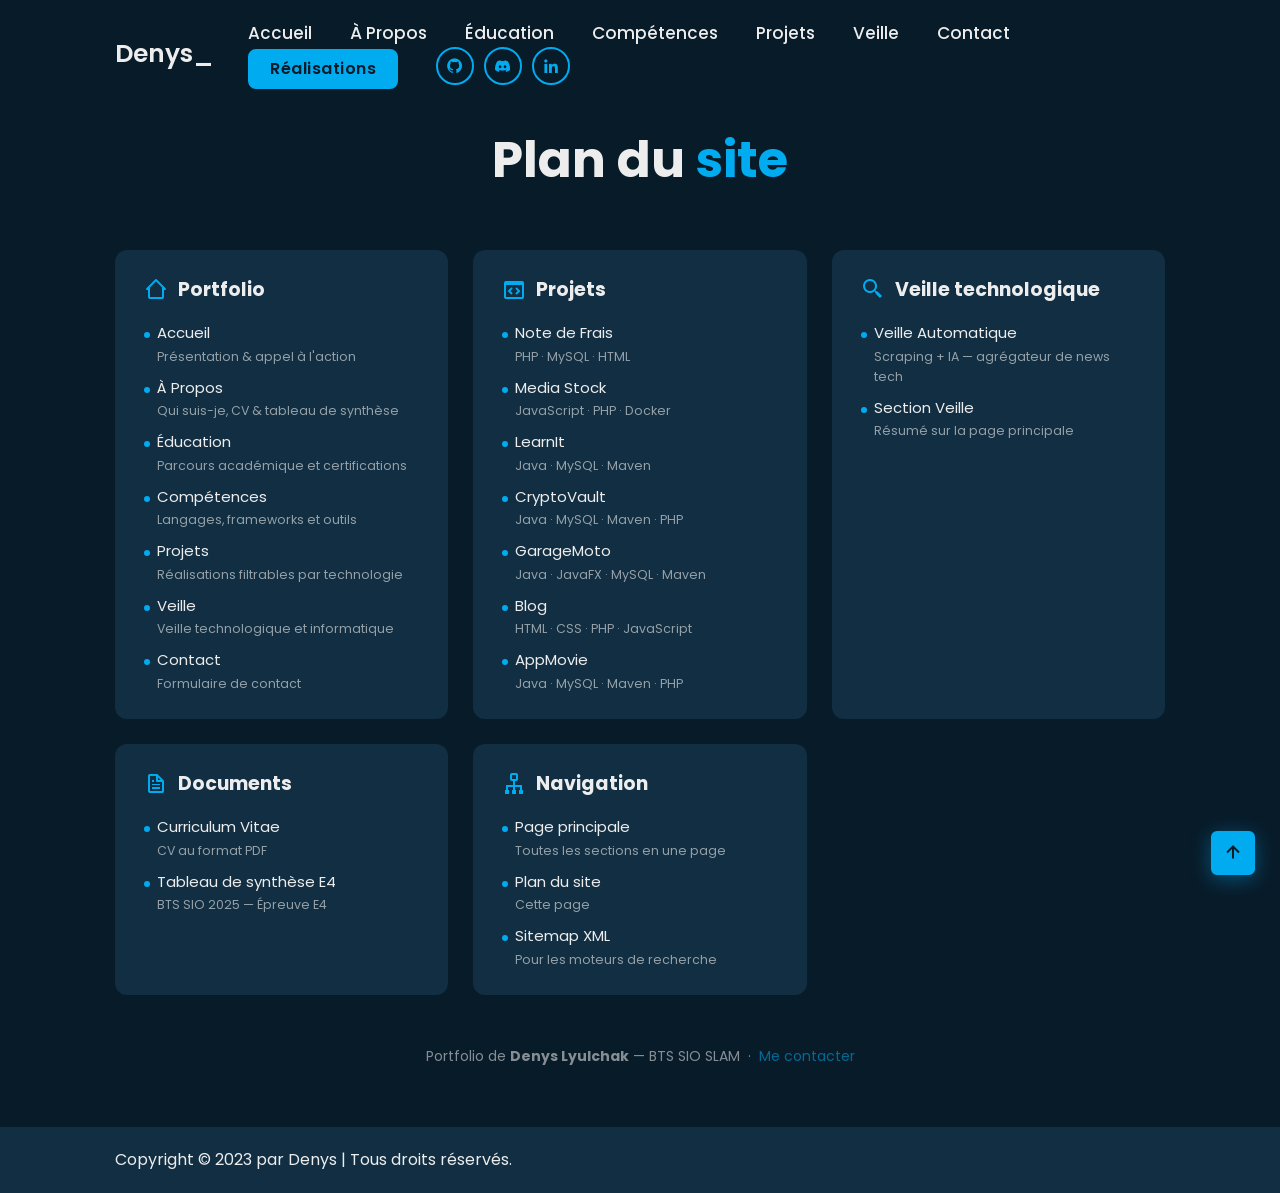
==== sitemap.html @ 115c8a8a "Add files via upload" ====
<!DOCTYPE html>
<html lang="fr">

<head>
    <meta charset="UTF-8">
    <meta name="viewport" content="width=device-width, initial-scale=1.0">
    <meta name="description" content="Plan du site — Portfolio de Denys Lyulchak, étudiant BTS SIO SLAM. Retrouvez toutes les pages et sections du portfolio.">
    <title>Plan du site — Denys Portfolio</title>

    <link rel="stylesheet" href="css/style.css">
    <link href='https://unpkg.com/boxicons@2.1.4/css/boxicons.min.css' rel='stylesheet'>

    <style>
        /* ── Layout ── */
        .sitemap-page {
            min-height: 100vh;
            padding: 12rem 9% 6rem;
        }

        .sitemap-page .heading {
            margin-bottom: 5rem;
        }

        /* ── Grid ── */
        .sitemap-grid {
            display: grid;
            grid-template-columns: repeat(auto-fill, minmax(28rem, 1fr));
            gap: 2.5rem;
        }

        /* ── Card ── */
        .sitemap-card {
            background: var(--second-bg-color);
            border-radius: 1.2rem;
            padding: 2.4rem 2.8rem;
            border: 1px solid transparent;
            transition: border-color .25s, transform .25s;
        }

        .sitemap-card:hover {
            border-color: var(--main-color);
            transform: translateY(-4px);
        }

        .sitemap-card-header {
            display: flex;
            align-items: center;
            gap: 1rem;
            margin-bottom: 1.6rem;
        }

        .sitemap-card-header i {
            font-size: 2.4rem;
            color: var(--main-color);
        }

        .sitemap-card-header h2 {
            font-size: 1.9rem;
            color: var(--text-color);
            margin: 0;
        }

        /* ── Links ── */
        .sitemap-links {
            list-style: none;
            padding: 0;
            margin: 0;
            display: flex;
            flex-direction: column;
            gap: .9rem;
        }

        .sitemap-links li {
            display: flex;
            align-items: baseline;
            gap: .7rem;
        }

        .sitemap-links li::before {
            content: '';
            display: inline-block;
            width: .6rem;
            height: .6rem;
            border-radius: 50%;
            background: var(--main-color);
            flex-shrink: 0;
            margin-top: .3rem;
        }

        .sitemap-links a {
            font-size: 1.5rem;
            color: var(--text-color);
            text-decoration: none;
            transition: color .2s;
        }

        .sitemap-links a:hover {
            color: var(--main-color);
        }

        .sitemap-links .link-desc {
            font-size: 1.25rem;
            color: var(--text-color);
            opacity: .6;
            display: block;
            margin-top: .15rem;
        }

        /* ── Divider ── */
        .sitemap-note {
            margin-top: 5rem;
            text-align: center;
            font-size: 1.4rem;
            color: var(--text-color);
            opacity: .55;
        }

        .sitemap-note a {
            color: var(--main-color);
            text-decoration: none;
        }

        .sitemap-note a:hover {
            text-decoration: underline;
        }

        /* ── Responsive ── */
        @media (max-width: 600px) {
            .sitemap-page {
                padding: 9rem 5% 4rem;
            }

            .sitemap-grid {
                grid-template-columns: 1fr;
            }
        }
    </style>
</head>

<body>

    <!-- ── Header ── -->
    <header class="header">
        <a href="index.html" class="logo">Denys_</a>

        <button class="bx bx-menu" id="menu-icon" aria-label="Ouvrir le menu" aria-expanded="false"></button>

        <nav class="navbar">
            <a href="index.html#home">Accueil</a>
            <a href="index.html#about">À Propos</a>
            <a href="index.html#education">Éducation</a>
            <a href="index.html#skills">Compétences</a>
            <a href="index.html#projects">Projets</a>
            <a href="index.html#veille">Veille</a>
            <a href="index.html#contact">Contact</a>
            <a href="src/BTS SIO - Tableau de synthèse - Epreuve E4 - BTS SIO 2025.pdf" download class="nav-btn">Réalisations</a>

            <div class="nav-sci">
                <a href="https://github.com/PlumCreativ" aria-label="GitHub"><i class='bx bxl-github'></i></a>
                <a href="https://discord.com/channels/@me/714957540256907364" aria-label="Discord"><i class='bx bxl-discord-alt'></i></a>
                <a href="https://www.linkedin.com/in/denys-lyulchak-5b04b3250/" aria-label="LinkedIn"><i class='bx bxl-linkedin'></i></a>
            </div>

            <span class="active-nav"></span>
        </nav>
    </header>

    <main class="sitemap-page">

        <h1 class="heading">Plan du <span>site</span></h1>

        <div class="sitemap-grid">

            <!-- ── Portfolio principal ── -->
            <div class="sitemap-card">
                <div class="sitemap-card-header">
                    <i class='bx bx-home-alt-2' aria-hidden="true"></i>
                    <h2>Portfolio</h2>
                </div>
                <ul class="sitemap-links">
                    <li>
                        <div>
                            <a href="index.html#home">Accueil</a>
                            <span class="link-desc">Présentation &amp; appel à l'action</span>
                        </div>
                    </li>
                    <li>
                        <div>
                            <a href="index.html#about">À Propos</a>
                            <span class="link-desc">Qui suis-je, CV &amp; tableau de synthèse</span>
                        </div>
                    </li>
                    <li>
                        <div>
                            <a href="index.html#education">Éducation</a>
                            <span class="link-desc">Parcours académique et certifications</span>
                        </div>
                    </li>
                    <li>
                        <div>
                            <a href="index.html#skills">Compétences</a>
                            <span class="link-desc">Langages, frameworks et outils</span>
                        </div>
                    </li>
                    <li>
                        <div>
                            <a href="index.html#projects">Projets</a>
                            <span class="link-desc">Réalisations filtrables par technologie</span>
                        </div>
                    </li>
                    <li>
                        <div>
                            <a href="index.html#veille">Veille</a>
                            <span class="link-desc">Veille technologique et informatique</span>
                        </div>
                    </li>
                    <li>
                        <div>
                            <a href="index.html#contact">Contact</a>
                            <span class="link-desc">Formulaire de contact</span>
                        </div>
                    </li>
                </ul>
            </div>

            <!-- ── Projets ── -->
            <div class="sitemap-card">
                <div class="sitemap-card-header">
                    <i class='bx bx-code-block' aria-hidden="true"></i>
                    <h2>Projets</h2>
                </div>
                <ul class="sitemap-links">
                    <li>
                        <div>
                            <a href="projects/note-de-frais.html">Note de Frais</a>
                            <span class="link-desc">PHP · MySQL · HTML</span>
                        </div>
                    </li>
                    <li>
                        <div>
                            <a href="projects/media-stock.html">Media Stock</a>
                            <span class="link-desc">JavaScript · PHP · Docker</span>
                        </div>
                    </li>
                    <li>
                        <div>
                            <a href="projects/learnit.html">LearnIt</a>
                            <span class="link-desc">Java · MySQL · Maven</span>
                        </div>
                    </li>
                    <li>
                        <div>
                            <a href="projects/coffrefort.html">CryptoVault</a>
                            <span class="link-desc">Java · MySQL · Maven · PHP</span>
                        </div>
                    </li>
                    <li>
                        <div>
                            <a href="projects/garagemoto.html">GarageMoto</a>
                            <span class="link-desc">Java · JavaFX · MySQL · Maven</span>
                        </div>
                    </li>
                    <li>
                        <div>
                            <a href="projects/blog.html">Blog</a>
                            <span class="link-desc">HTML · CSS · PHP · JavaScript</span>
                        </div>
                    </li>
                    <li>
                        <div>
                            <a href="projects/appmovie.html">AppMovie</a>
                            <span class="link-desc">Java · MySQL · Maven · PHP</span>
                        </div>
                    </li>
                </ul>
            </div>

            <!-- ── Veille ── -->
            <div class="sitemap-card">
                <div class="sitemap-card-header">
                    <i class='bx bx-search-alt-2' aria-hidden="true"></i>
                    <h2>Veille technologique</h2>
                </div>
                <ul class="sitemap-links">
                    <li>
                        <div>
                            <a href="veille/veille.html">Veille Automatique</a>
                            <span class="link-desc">Scraping + IA — agrégateur de news tech</span>
                        </div>
                    </li>
                    <li>
                        <div>
                            <a href="index.html#veille">Section Veille</a>
                            <span class="link-desc">Résumé sur la page principale</span>
                        </div>
                    </li>
                </ul>
            </div>

            <!-- ── Documents ── -->
            <div class="sitemap-card">
                <div class="sitemap-card-header">
                    <i class='bx bx-file' aria-hidden="true"></i>
                    <h2>Documents</h2>
                </div>
                <ul class="sitemap-links">
                    <li>
                        <div>
                            <a href="src/CV.pdf" target="_blank" rel="noopener">Curriculum Vitae</a>
                            <span class="link-desc">CV au format PDF</span>
                        </div>
                    </li>
                    <li>
                        <div>
                            <a href="src/BTS SIO - Tableau de synthèse - Epreuve E4 - BTS SIO 2025.pdf"
                               download target="_blank" rel="noopener">Tableau de synthèse E4</a>
                            <span class="link-desc">BTS SIO 2025 — Épreuve E4</span>
                        </div>
                    </li>
                </ul>
            </div>

            <!-- ── Navigation ── -->
            <div class="sitemap-card">
                <div class="sitemap-card-header">
                    <i class='bx bx-sitemap' aria-hidden="true"></i>
                    <h2>Navigation</h2>
                </div>
                <ul class="sitemap-links">
                    <li>
                        <div>
                            <a href="index.html">Page principale</a>
                            <span class="link-desc">Toutes les sections en une page</span>
                        </div>
                    </li>
                    <li>
                        <div>
                            <a href="sitemap.html">Plan du site</a>
                            <span class="link-desc">Cette page</span>
                        </div>
                    </li>
                    <li>
                        <div>
                            <a href="sitemap.xml" target="_blank" rel="noopener">Sitemap XML</a>
                            <span class="link-desc">Pour les moteurs de recherche</span>
                        </div>
                    </li>
                </ul>
            </div>

        </div>

        <p class="sitemap-note">
            Portfolio de <strong>Denys Lyulchak</strong> — BTS SIO SLAM &nbsp;·&nbsp;
            <a href="index.html#contact">Me contacter</a>
        </p>

    </main>

    <!-- ── Footer ── -->
    <footer class="footer">
        <div class="footer-text">
            <p>Copyright &copy; 2023 par Denys | Tous droits réservés.</p>
        </div>
        <div class="footer-iconTop">
            <a href="#" aria-label="Retour en haut"><i class='bx bx-up-arrow-alt'></i></a>
        </div>
    </footer>

    <script src="js/script.js"></script>
</body>
</html>
---- css/style.css ----
@import url('https://fonts.googleapis.com/css2?family=Poppins:wght@300;400;500;600;700;800;900&display=swap');

* {
    margin: 0;
    padding: 0;
    box-sizing: border-box;
    text-decoration: none;
    border: none;
    font-family: 'Poppins', sans-serif;
}

:root {
    --bg-color: #081b29;
    --second-bg-color: #112e42;
    --text-color: #ededed;
    --main-color: #00abf0;
    --surface-color: rgba(255, 255, 255, 0.03);
    --surface-border: rgba(255, 255, 255, 0.08);
    --surface-muted: #9eaab0;
    --surface-soft: #c8d6dd;
    --surface-shadow: 0 20px 60px rgba(0, 0, 0, 0.22);
    --surface-hover-shadow: 0 20px 60px rgba(0, 171, 240, 0.18);
}

html {
    font-size: 62.5%;
    overflow-x: hidden;
    scroll-behavior: smooth;
}

body {
    background: var(--bg-color, #081b29);
    color: var(--text-color, #ededed);
    line-height: 1.6;
}

.header {
    position: fixed;
    top: 0;
    left: 0;
    width: 100%;
    padding: 2rem 9%;
    background: transparent;
    display: flex;
    justify-content: space-between;
    align-items: center;
    z-index: 100;
    transition: .3s;
}

.header.sticky {
    background: var(--bg-color, #081b29);
}

.logo {
    position: relative;
    font-size: 2.5rem;
    color: var(--text-color);
    font-weight: 600;
}

.navbar {
    position: relative;
}

.navbar a {
    font-size: 1.7rem;
    color: var(--text-color);
    font-weight: 500;
    margin-left: 3.5rem;
    transition: .3s;
}

.navbar a:hover,
.navbar a.active {
    color: var(--main-color);
}

.nav-sci {
    display: inline-flex;
    align-items: center;
    gap: 1rem;
    margin-left: 3.5rem;
}

.nav-sci a {
    position: relative;
    display: inline-flex;
    justify-content: center;
    align-items: center;
    width: 3.8rem;
    height: 3.8rem;
    background: transparent;
    border: .2rem solid var(--main-color);
    border-radius: 50%;
    font-size: 1.8rem;
    color: var(--main-color);
    margin-left: 0;
    z-index: 1;
    overflow: hidden;
    transition: color .5s;
}

.nav-sci a::before {
    content: '';
    position: absolute;
    top: 0;
    left: 0;
    width: 0;
    height: 100%;
    background: var(--main-color);
    z-index: -1;
    transition: width .5s;
}

.nav-sci a:hover {
    color: var(--bg-color);
}

.nav-sci a:hover::before {
    width: 100%;
}

.navbar .nav-btn {
    position: relative;
    display: inline-flex;
    justify-content: center;
    align-items: center;
    padding: 0 2rem;
    height: 4rem;
    background: var(--main-color);
    border: .2rem solid var(--main-color);
    border-radius: .8rem;
    font-size: 1.6rem;
    font-weight: 600;
    letter-spacing: .05rem;
    color: var(--bg-color);
    margin-left: 3.5rem;
    z-index: 1;
    overflow: hidden;
    transition: color .5s;
}

.navbar .nav-btn::before {
    content: '';
    position: absolute;
    top: 0;
    left: 0;
    width: 0;
    height: 100%;
    background: var(--bg-color);
    z-index: -1;
    transition: width .5s;
}

.navbar .nav-btn:hover {
    color: var(--main-color);
}

.navbar .nav-btn:hover::before {
    width: 100%;
}

#menu-icon {
    position: relative;
    font-size: 3.6rem;
    color: var(--text-color);
    cursor: pointer;
    display: none;
    background: transparent;
    padding: 0;
}

#menu-icon:hover {
    color: var(--main-color);
}

section {
    min-height: 100vh;
    padding: 10rem 9% 2rem;
}

/* ============================================================
   ALTERNATING SECTION BACKGROUNDS
   Ordre dans le DOM (enfants de body) :
     1 header   (fixe, non compté visuellement)
     2 .home      → sombre  (#081b29)
     3 .about     → clair   (#112e42)
     4 .education → sombre  (#081b29)
     5 .skills    → clair   (#112e42)
     6 .projects  → sombre  (#081b29)
     7 .veille    → clair   (#112e42)
     8 .contact   → sombre  (#081b29)
     9 footer     → clair   (#112e42)
   ============================================================ */
.home      { background: #081b29; background: var(--bg-color,      #081b29); }
.about     { background: #112e42; background: var(--second-bg-color, #112e42); }
.education { background: #081b29; background: var(--bg-color,      #081b29); }
.skills    { background: #112e42; background: var(--second-bg-color, #112e42); }
.projects  { background: #081b29; background: var(--bg-color,      #081b29); }
.veille    { background: #112e42; background: var(--second-bg-color, #112e42); }
.contact   { background: #081b29; background: var(--bg-color,      #081b29); }
.footer    { background: #112e42; background: var(--second-bg-color, #112e42); }

.home {
    position: relative;
    display: flex;
    align-items: center;
    padding: 0 9%;
    overflow: hidden;
}

.home-content {
    max-width: 60rem;
    z-index: 99;
    position: relative;
}

.home-img {
    position: absolute;
    right: 0;
    bottom: 0;
    width: 50%;
    max-width: 72rem;
    height: 100%;
    display: flex;
    align-items: flex-end;
    justify-content: flex-end;
    pointer-events: none;
    z-index: 0;
}

.home-img img {
    width: 100%;
    height: 100%;
    object-fit: cover;
    object-position: top center;
    mask-image: linear-gradient(
        to left,
        rgba(0,0,0,1) 30%,
        rgba(0,0,0,0) 100%
    );
    -webkit-mask-image: linear-gradient(
        to left,
        rgba(0,0,0,1) 30%,
        rgba(0,0,0,0) 100%
    );
}

@keyframes homeImgFloat {
    0%, 100% { transform: translateY(0); }
    50%       { transform: translateY(-1.5rem); }
}

.home-content h1 {
    position: relative;
    display: inline-block;
    font-size: 5.6rem;
    font-weight: 700;
    line-height: 1.3;
}

.home-content h1 span {
    color: var(--text-color);
}

.home-content .text-animate {
    position: relative;
    width: 100%;
    max-width: 32.8rem;
}

.home-content .text-animate h3 {
    font-size: 3.2rem;
    font-weight: 700;
    color: transparent;
    -webkit-text-stroke: .7px var(--main-color);
    background-image: linear-gradient(var(--main-color), var(--main-color));
    background-repeat: no-repeat;
    -webkit-background-clip: text;
    background-position: -33rem 0;
}

.home.show-animate .home-content .text-animate h3 {
    animation: homeBgText 6s linear infinite;
    animation-delay: 2s;
}

.home-content .text-animate h3::before {
    content: '';
    position: absolute;
    top: 0;
    left: 0;
    width: 0;
    height: 100%;
    border-right: 2px solid var(--main-color);
    z-index: -1;
}

.home.show-animate .home-content .text-animate h3::before {
    animation: homeCursorText 6s linear infinite;
    animation-delay: 2s;
}

.home-content p {
    position: relative;
    font-size: 1.6rem;
    margin: 2rem 0 4rem;
}

.btn-box {
    position: relative;
    display: flex;
    justify-content: space-between;
    width: 100%;
    max-width: 47.5rem;
    height: 5rem;
}

.btn-box .btn {
    position: relative;
    display: inline-flex;
    justify-content: center;
    align-items: center;
    width: 21rem;
    height: 100%;
    background: var(--main-color);
    border: .2rem solid var(--main-color);
    border-radius: .8rem;
    font-size: 1.8rem;
    font-weight: 600;
    letter-spacing: .1rem;
    color: var(--bg-color);
    z-index: 1;
    overflow: hidden;
    transition: .5s;
}

.btn-box .btn:hover {
    color: var(--main-color);
}

.btn-box .btn:nth-child(2) {
    background: transparent;
    color: var(--main-color);
}

.btn-box .btn:nth-child(2):hover {
    color: var(--bg-color);
}

.btn-box .btn:nth-child(2)::before {
    background: var(--main-color);
}

.btn-box .btn::before {
    content: '';
    position: absolute;
    top: 0;
    left: 0;
    width: 0;
    height: 100%;
    background: var(--bg-color, #081b29);
    z-index: -1;
    transition: .5s;
}

.btn-box .btn:hover::before {
    width: 100%;
}

.home-sci {
    position: absolute;
    bottom: 4rem;
    left: 9%;
    width: 170px;
    display: flex;
    justify-content: space-between;
    overflow: hidden;
}

.home-sci .animate {
    z-index: 100;
}

.home-sci a {
    position: relative;
    display: inline-flex;
    justify-content: center;
    align-items: center;
    width: 40px;
    height: 40px;
    background: transparent;
    border: .2rem solid var(--main-color);
    border-radius: 50%;
    font-size: 20px;
    color: var(--main-color);
    z-index: 99;
    overflow: hidden;
    transition: .5s;
}

.home-sci a:hover {
    color: var(--bg-color);
}

.home-sci a::before {
    content: '';
    position: absolute;
    top: 0;
    left: 0;
    width: 0;
    height: 100%;
    background: var(--main-color);
    z-index: -1;
    transition: .5s;
}

.home-sci a:hover::before {
    width: 100%;
}

.home-imgHover {
    position: absolute;
    top: 0;
    right: 0;
    width: 45%;
    height: 100%;
    background: transparent;
    transition: 3s;
}

.home-imgHover:hover {
    background: var(--bg-color, #081b29);
    opacity: .8;
}

.about {
    display: grid;
    grid-template-columns: minmax(24rem, 30rem) minmax(32rem, 72rem);
    grid-template-areas:
        "heading heading"
        "image content";
    justify-content: center;
    align-items: center;
    gap: 3.2rem 4rem;
    padding-bottom: 6rem;
}

.about .heading {
    grid-area: heading;
}

.heading {
    position: relative;
    font-size: 5rem;
    margin-bottom: 3rem;
    text-align: center;
}

span {
    color: var(--main-color);
}


.project-card {
    position: relative;
    background: var(--surface-color);
    border: .1rem solid var(--surface-border);
    border-radius: 1.2rem;
    overflow: hidden;
    text-decoration: none;
    color: var(--text-color);
    display: flex;
    flex-direction: column;
    transition: transform .3s ease, border-color .3s ease, box-shadow .3s ease;
    cursor: pointer;
}

.project-card:hover {
    transform: translateY(-6px);
    border-color: var(--main-color);
    box-shadow: 0 12px 40px rgba(0,171,240,0.15);
}

.projects-grid {
    display: grid;
    grid-template-columns: repeat(auto-fit, minmax(28rem, 1fr));
    gap: 2.4rem;
    width: 100%;
    max-width: 120rem;
}

.project-card-img {
    position: relative;
    width: 100%;
    aspect-ratio: 16/9;
    overflow: hidden;
    background: var(--bg-color, #081b29);
}

.project-card-img img {
    width: 100%;
    height: 100%;
    object-fit: cover;
    transition: transform .5s ease;
    display: block;
}

.project-card:hover .project-card-img img {
    transform: scale(1.06);
}

.project-card-overlay {
    position: absolute;
    inset: 0;
    background: rgba(0,171,240,0.85);
    display: flex;
    align-items: center;
    justify-content: center;
    opacity: 0;
    transition: opacity .3s ease;
}

.project-card-overlay span {
    color: var(--bg-color);
    font-size: 1.6rem;
    font-weight: 600;
    letter-spacing: .1rem;
}

.project-card:hover .project-card-overlay {
    opacity: 1;
}

.project-card-body {
    padding: 2rem;
    display: flex;
    flex-direction: column;
    gap: .8rem;
    flex: 1;
}

.project-card-body h3 {
    font-size: 2rem;
    font-weight: 700;
    color: var(--text-color);
}

.project-card-body p {
    font-size: 1.4rem;
    color: var(--surface-muted);
    line-height: 1.7;
    flex: 1;
}

.project-cta {
    display: inline-flex;
    align-items: center;
    gap: .4rem;
    color: var(--main-color);
    font-size: 1.4rem;
    font-weight: 600;
    margin-top: .4rem;
    transition: gap .3s ease;
}

.project-card:hover .project-cta {
    gap: .8rem;
}



.tech-tags {
    list-style: none;
    display: flex;
    gap: .6rem;
    flex-wrap: wrap;
    margin: 0 0 .6rem 0;
    padding: 0;
}

.tech-tags li {
    background: rgba(0,171,240,0.12);
    color: var(--main-color);
    padding: .3rem .6rem;
    border-radius: 999px;
    font-size: 1.2rem;
}



@media (max-width: 768px) {

    .heading {
        font-size: 4rem;
    }

    .home-content h1 {
        font-size: 4.8rem;
    }

    .education .education-row,
    .skills .skills-row {
        gap: 2rem;
    }
}


.about-img {
    grid-area: image;
    position: relative;
    width: 25rem;
    height: 25rem;
    padding: 2.2rem;
    border-radius: 1.6rem;
    display: flex;
    justify-content: center;
    align-items: center;
    background: linear-gradient(135deg, rgba(0, 171, 240, 0.1) 0%, rgba(0, 171, 240, 0.02) 100%);
    border: .1rem solid rgba(0, 171, 240, 0.12);
    box-shadow: var(--surface-shadow);
}

.about-img img {
    width: 100%;
    height: 100%;
    border-radius: 50%;
    border: .2rem solid var(--main-color);
    object-fit: cover;
}

.about-img .circle-spin {
    position: absolute;
    top: 50%;
    left: 50%;
    transform: translate(-50%, -50%) rotate(0);
    width: 98%;
    height: 98%;
    border-radius: 50%;
    border-top: .2rem solid var(--second-bg-color);
    border-bottom: .2rem solid var(--second-bg-color);
    border-left: .2rem solid var(--main-color);
    border-right: .2rem solid var(--main-color);
    animation: aboutSpinner 8s linear infinite;
}

.about-content {
    grid-area: content;
    width: 100%;
    padding: 3.2rem;
    border-radius: 1.4rem;
    border: .1rem solid var(--surface-border);
    background: var(--surface-color);
    box-shadow: var(--surface-shadow);
    text-align: left;
    transition: transform .35s ease, border-color .35s ease, box-shadow .35s ease;
}

.about-content:hover {
    transform: translateY(-5px);
    border-color: var(--main-color);
    box-shadow: var(--surface-hover-shadow);
}

.about-content h3 {
    position: relative;
    display: inline-flex;
    align-items: center;
    gap: .8rem;
    font-size: 2.6rem;
    margin-bottom: 1.6rem;
}

.about-content p {
    position: relative;
    font-size: 1.6rem;
    line-height: 1.75;
    color: var(--surface-muted);
    margin: 0 0 3rem;
}

.btn-box.btns {
    display: inline-flex;
    width: auto;
}

.btn-box.btns a::before {
    background: var(--bg-color, #081b29);
}

.education {
    display: flex;
    justify-content: center;
    align-items: center;
    flex-direction: column;
    min-height: auto;
    padding-bottom: 5rem;
}

.education .education-row {
    display: flex;
    flex-wrap: wrap;
    gap: 3rem;
    width: 100%;
    max-width: 110rem;
}

.education-row .education-column {
    flex: 1 1 40rem;
}

.education-column .title {
    position: relative;
    display: inline-flex;
    align-items: center;
    font-size: 1.4rem;
    font-weight: 600;
    letter-spacing: .05rem;
    color: var(--main-color);
    margin: 0 0 2rem;
    padding: .8rem 1.4rem;
    border-radius: 999px;
    background: rgba(0, 171, 240, 0.12);
    border: .1rem solid rgba(0, 171, 240, 0.2);
}

.education-column .education-box {
    position: relative;
    display: grid;
    gap: 2rem;
    border-left: none;
}

.education-box .education-content {
    position: relative;
    padding-left: 0;
}

.education-box .education-content::before {
    display: none;
}

.education-content .content {
    position: relative;
    padding: 2.4rem;
    background: var(--surface-color);
    border: .1rem solid var(--surface-border);
    border-radius: 1.4rem;
    margin-bottom: 0;
    box-shadow: var(--surface-shadow);
    overflow: hidden;
    transition: transform .35s ease, border-color .35s ease, box-shadow .35s ease;
}

.education-content .content::before {
    display: none;
}

.education-content .content:hover {
    transform: translateY(-5px);
    border-color: var(--main-color);
    box-shadow: var(--surface-hover-shadow);
}

.education-content .content .year {
    font-size: 1.5rem;
    color: var(--main-color);
    padding-bottom: .5rem;
}

.education-content .content .year i {
    padding-right: .5rem;
}

.education-content .content h3 {
    font-size: 2rem;
    line-height: 1.4;
}

.education-content .content p {
    font-size: 1.6rem;
    padding-top: .5rem;
    color: var(--surface-muted);
    line-height: 1.7;
}

.skills {
    min-height: auto;
    padding-bottom: 7rem;
}

.skills h2 {
    display: block;
    text-align: center;
}

.skills .skills-row {
    display: flex;
    flex-wrap: wrap;
    gap: 3rem;
    width: 100%;
}

.skills-row .skills-column {
    flex: 1 1 40rem;
}

.skills-column .title {
    position: relative;
    display: inline-flex;
    align-items: center;
    font-size: 1.4rem;
    font-weight: 600;
    letter-spacing: .05rem;
    color: var(--main-color);
    margin: 0 0 2rem;
    padding: .8rem 1.4rem;
    border-radius: 999px;
    background: rgba(0, 171, 240, 0.12);
    border: .1rem solid rgba(0, 171, 240, 0.2);
}

.skills-column .skills-box {
    position: relative;
}

.skills-box .skills-content {
    position: relative;
    background: var(--surface-color);
    border: .1rem solid var(--surface-border);
    border-radius: 1.4rem;
    padding: 2.4rem;
    z-index: 1;
    overflow: hidden;
    box-shadow: var(--surface-shadow);
    transition: transform .35s ease, border-color .35s ease, box-shadow .35s ease;
}

.skills-box .skills-content::before {
    display: none;
}

.skills-box .skills-content:hover {
    transform: translateY(-5px);
    border-color: var(--main-color);
    box-shadow: var(--surface-hover-shadow);
}

.skills-content .progress {
    padding: 1rem 0;
}

.skills-content .progress h3 {
    font-size: 1.7rem;
    display: flex;
    justify-content: space-between;
    gap: 1.2rem;
}

/* Compétences de codage — icônes langages */
.progress--code .progress-header {
    display: flex;
    align-items: center;
    gap: 1.2rem;
    margin-bottom: .4rem;
}

.progress--code .progress-header h3 {
    margin: 0;
    flex: 1;
}

.skill-lang-icon {
    flex-shrink: 0;
    width: 3.6rem;
    height: 3.6rem;
    background: rgba(0, 171, 240, 0.08);
    border: .1rem solid rgba(0, 171, 240, 0.2);
    border-radius: .8rem;
    display: flex;
    align-items: center;
    justify-content: center;
    padding: .5rem;
    transition: background .3s ease, border-color .3s ease, transform .3s ease;
}

.skill-lang-icon img {
    width: 100%;
    height: 100%;
    object-fit: contain;
}

.progress--code:hover .skill-lang-icon {
    background: rgba(0, 171, 240, 0.18);
    border-color: var(--main-color);
    transform: scale(1.1) rotate(-4deg);
}

.skills-content .progress h3 span {
    color: var(--surface-muted);
}

.skills-content .progress .bar {
    height: 1.4rem;
    border-radius: 999px;
    border: .1rem solid rgba(0, 171, 240, 0.15);
    background: rgba(0, 171, 240, 0.06);
    padding: .2rem;
    margin: 1rem 0;
}

.skills-content .progress .bar span {
    display: block;
    height: 100%;
    border-radius: 999px;
    background: var(--main-color);
}

.skills-column:nth-child(1) .skills-content .progress:nth-child(1) .bar span {
    width: 90%;
}

.skills-column:nth-child(1) .skills-content .progress:nth-child(2) .bar span {
    width: 70%;
}

.skills-column:nth-child(1) .skills-content .progress:nth-child(3) .bar span {
    width: 40%;
}

.skills-column:nth-child(1) .skills-content .progress:nth-child(4) .bar span {
    width: 70%;
}

.skills-column:nth-child(2) .skills-content .progress:nth-child(1) .bar span {
    width: 30%;
}

.skills-column:nth-child(2) .skills-content .progress:nth-child(2) .bar span {
    width: 60%;
}

.skills-column:nth-child(2) .skills-content .progress:nth-child(3) .bar span {
    width: 50%;
}

.skills-column:nth-child(2) .skills-content .progress:nth-child(4) .bar span {
    width: 80%;
}

.contact {
    min-height: auto;
    padding-bottom: 7rem;
}

.contact h2 {
    display: block;
    text-align: center;
    margin: 0 0 2rem;
    transform: none;
}

.contact form {
    max-width: 70rem;
    margin: 0 auto;
    text-align: center;
    padding: 3.2rem;
    border-radius: 1.4rem;
    border: .1rem solid var(--surface-border);
    background: var(--surface-color);
    box-shadow: var(--surface-shadow);
}

.contact form .input-box {
    position: relative;
    display: flex;
    justify-content: space-between;
    flex-wrap: wrap;
    gap: 1.6rem;
}

.input-box{
    margin: 1.6rem 0 2.7rem;
}

.contact form .input-box .input-field {
    position: relative;
    width: calc(50% - .8rem);
    margin: 0;
}

.contact form .input-box .input-field input,
.contact form .textarea-field textarea {
    width: 100%;
    height: 100%;
    padding: 1.7rem 1.8rem 3.2rem;
    font-size: 1.6rem;
    color: var(--text-color);
    background: rgba(255, 255, 255, 0.02);
    border-radius: 1rem;
    border: .1rem solid var(--surface-border);
    transition: border-color .3s ease, box-shadow .3s ease, background .3s ease;
}

.contact form .input-box .input-field input::placeholder,
.contact form .textarea-field textarea::placeholder {
    color: var(--surface-muted);
}

.contact form .focus {
    position: absolute;
    top: 0;
    left: 0;
    width: 0;
    height: 100%;
    background: rgba(0, 171, 240, 0.06);
    border-radius: 1rem;
    z-index: -1;
    transition: .5s;
}

.contact form .input-box .input-field input:focus~.focus,
.contact form .input-box .input-field input:valid~.focus,
.contact form .textarea-field textarea:focus~.focus,
.contact form .textarea-field textarea:valid~.focus {
    width: 100%;
}

.contact form .textarea-field {
    position: relative;
    margin: 1.6rem 0 2.7rem;
    display: flex;
}

.contact form .textarea-field textarea {
    resize: none;
}

.contact form .btn-box.btns .btn {
    cursor: pointer;
    min-width: 18rem;
}

.contact form .input-box .input-field input:focus,
.contact form .textarea-field textarea:focus {
    border-color: var(--main-color);
    box-shadow: 0 0 0 4px rgba(0, 171, 240, 0.08);
}

.footer {
    display: flex;
    justify-content: space-between;
    align-items: center;
    flex-wrap: wrap;
    gap: 1.6rem;
    padding: 2rem 9%;
}

.footer-navbar {
    display: flex;
    flex-wrap: wrap;
    justify-content: center;
    gap: .4rem 1rem;
    position: relative;
}

.footer-navbar a {
    font-size: 1.5rem;
    color: var(--text-color);
    font-weight: 500;
    text-decoration: none;
    padding: .4rem .8rem;
    border-radius: .6rem;
    transition: color .3s, background .3s;
}

.footer-navbar a:hover {
    color: var(--main-color);
    background: rgba(0, 171, 240, 0.08);
}

.footer-text,
.footer-iconTop {
    position: relative;
}

.footer-text p {
    font-size: 1.6rem;
}

.footer-sitemap-link {
    display: inline-block;
    margin-top: .6rem;
    font-size: 1.3rem;
    color: var(--text-color);
    opacity: .6;
    text-decoration: none;
    transition: color .2s, opacity .2s;
}

.footer-sitemap-link:hover {
    color: var(--main-color);
    opacity: 1;
}

.footer-iconTop {
    position: fixed !important;
    bottom: 2.5rem;
    right: 2.5rem;
    z-index: 999;
    opacity: 1 !important;
    transform: none !important;
}

.footer-iconTop a {
    position: relative;
    display: inline-flex;
    justify-content: center;
    align-items: center;
    padding: .8rem;
    background: var(--main-color);
    border: .2rem solid var(--main-color);
    border-radius: .6rem;
    z-index: 1;
    overflow: hidden;
    box-shadow: 0 4px 20px rgba(0, 171, 240, 0.4);
}

.footer-iconTop a::before {
    content: '';
    position: absolute;
    top: 0;
    left: 0;
    width: 0;
    height: 100%;
    background: var(--second-bg-color, #112e42);
    z-index: -1;
    transition: .5s;
}

.footer-iconTop a:hover::before {
    width: 100%;
}

.footer-iconTop a i {
    font-size: 2.4rem;
    color: var(--bg-color);
    transition: .5s;
}

.footer-iconTop a:hover i {
    color: var(--main-color);
}

/* Screen-reader only utility */
.sr-only {
    position: absolute;
    width: 1px;
    height: 1px;
    padding: 0;
    margin: -1px;
    overflow: hidden;
    clip: rect(0, 0, 0, 0);
    white-space: nowrap;
    border: 0;
}

/* Focus states for keyboard navigation */
.navbar a:focus,
.home-sci a:focus,
.footer-iconTop a:focus,
.project-link:focus {
    outline: 2px solid var(--main-color);
    outline-offset: 3px;
    border-radius: .3rem;
}

.btn-box .btn:focus {
    outline: 2px solid var(--main-color);
    outline-offset: 3px;
}

/* ANIMATION RELOAD AND SCROLL */

/* ── Overlay : header + home uniquement (animation showRight) ── */
.animate {
    position: absolute;
    top: 0;
    right: 0;
    width: 100%;
    height: 100%;
    background: var(--bg-color, #081b29);
    z-index: 98;
}

.animate.home-img {
    width: 50%;
}

.logo .animate,
.navbar .animate,
#menu-icon .animate,
.home.show-animate .animate {
    animation: showRight 1s ease forwards;
    animation-delay: calc(.3s * var(--i));
}

/* ── Scroll : les overlays sont invisibles (display:none) ── */
.animate.scroll {
    display: none;
}

/* ═══════════════════════════════════════════════════════════
   SYSTÈME D'ANIMATION AU SCROLL — opacity + transform
   Les éléments partent de invisible+décalé → arrivent visibles
   ═══════════════════════════════════════════════════════════ */

/* --- Éléments à animer (état initial : caché) --- */
.about .heading,
.about .about-img,
.about .about-content,
.education .heading,
.education .education-column,
.skills .heading,
.skills .skills-column,
.projects .heading,
.projects .project-card,
.veille .heading,
.veille .veille-card,
.veille .veille-cta-btn,
.veille .veille-topics,
.contact .heading,
.contact form,
.footer .footer-text,
.footer .footer-navbar {
    opacity: 0;
    transform: translateY(2.4rem);
    transition:
        opacity .6s ease,
        transform .6s ease;
}

/* Délais en cascade via --i (défini inline dans le HTML) */
.about .heading          { transition-delay: calc(.12s * 1); }
.about .about-img        { transition-delay: calc(.12s * 2); }
.about .about-content    { transition-delay: calc(.12s * 3); }

.education .heading      { transition-delay: calc(.12s * 1); }
.education .education-column:nth-child(1) { transition-delay: calc(.12s * 2); }
.education .education-column:nth-child(2) { transition-delay: calc(.12s * 3); }

.skills .heading         { transition-delay: calc(.12s * 1); }
.skills .skills-column:nth-child(1) { transition-delay: calc(.12s * 2); }
.skills .skills-column:nth-child(2) { transition-delay: calc(.12s * 3); }

.projects .heading       { transition-delay: calc(.12s * 1); }
.projects .project-card  { transition-delay: calc(.12s * var(--i, 2)); }

.veille .heading         { transition-delay: calc(.12s * 1); }
.veille .veille-card     { transition-delay: calc(.12s * 2); }
.veille .veille-cta-btn  { transition-delay: calc(.12s * 2); }
.veille .veille-topics   { transition-delay: calc(.12s * 3); }

.contact .heading        { transition-delay: calc(.12s * 1); }
.contact form            { transition-delay: calc(.12s * 2); }

.footer .footer-text     { transition-delay: calc(.12s * 1); }
.footer .footer-navbar   { transition-delay: calc(.12s * 2); }

/* --- État final : visible (déclenché par show-animate) --- */
.about.show-animate     .heading,
.about.show-animate     .about-img,
.about.show-animate     .about-content,
.education.show-animate .heading,
.education.show-animate .education-column,
.skills.show-animate    .heading,
.skills.show-animate    .skills-column,
.projects.show-animate  .heading,
.projects.show-animate  .project-card,
.veille.show-animate    .heading,
.veille.show-animate    .veille-card,
.veille.show-animate    .veille-cta-btn,
.veille.show-animate    .veille-topics,
.contact.show-animate   .heading,
.contact.show-animate   form,
.footer.show-animate    .footer-text,
.footer.show-animate    .footer-navbar {
    opacity: 1;
    transform: translateY(0);
}


.projects {
    display: flex;
    justify-content: center;
    align-items: center;
    flex-direction: column;
    gap: 2rem;
    padding-bottom: 6rem;
}

/* ================================================================
   VEILLE INFORMATIQUE SECTION
   ================================================================ */
.veille {
    display: flex;
    flex-direction: column;
    align-items: center;
    gap: 3rem;
}

/* -- Wrapper carte + bouton CTA -- */
.veille-card-wrapper {
    display: flex;
    align-items: stretch;
    gap: 1.6rem;
    width: 100%;
    max-width: 110rem;
}

.veille-card-wrapper .veille-card {
    flex: 1;
    max-width: unset;
}

.veille-cta-btn {
    flex-shrink: 0;
    display: flex;
    flex-direction: column;
    align-items: center;
    justify-content: center;
    gap: 1.2rem;
    padding: 2.4rem 2rem;
    background: rgba(0, 171, 240, 0.06);
    border: .1rem solid rgba(0, 171, 240, 0.2);
    border-radius: 1.4rem;
    color: var(--main-color);
    text-decoration: none;
    font-size: 1.4rem;
    font-weight: 600;
    writing-mode: vertical-rl;
    text-orientation: mixed;
    letter-spacing: .08rem;
    transition: background .3s ease, border-color .3s ease, box-shadow .3s ease, transform .3s ease;
    white-space: nowrap;
}

.veille-cta-btn i {
    font-size: 2.2rem;
    writing-mode: horizontal-tb;
}

.veille-cta-btn span {
    writing-mode: vertical-rl;
    transform: rotate(180deg);
}

.veille-cta-btn:hover {
    background: rgba(0, 171, 240, 0.14);
    border-color: var(--main-color);
    box-shadow: 0 8px 30px rgba(0, 171, 240, 0.2);
    transform: translateX(4px);
}

@media (max-width: 768px) {
    .veille-card-wrapper {
        flex-direction: column;
    }

    .veille-cta-btn {
        flex-direction: row;
        writing-mode: horizontal-tb;
        padding: 1.6rem 2.4rem;
    }

    .veille-cta-btn span {
        writing-mode: horizontal-tb;
        transform: none;
    }
}

/* -- Featured card -- */
.veille-card {
    position: relative;
    display: flex;
    align-items: stretch;
    width: 100%;
    max-width: 110rem;
    min-height: 28rem;
    background: rgba(255, 255, 255, 0.02);
    border: .1rem solid rgba(255, 255, 255, 0.08);
    border-radius: 1.4rem;
    overflow: hidden;
    text-decoration: none;
    color: var(--text-color);
    transition: border-color .35s ease, box-shadow .35s ease, transform .35s ease;
}

.veille-card:hover {
    border-color: var(--main-color);
    box-shadow: 0 20px 60px rgba(0, 171, 240, 0.18);
    transform: translateY(-5px);
}

.veille-card-visual {
    flex: 0 0 30rem;
    position: relative;
    background: linear-gradient(135deg, rgba(0, 171, 240, 0.1) 0%, rgba(0, 171, 240, 0.02) 100%);
    border-right: .1rem solid rgba(0, 171, 240, 0.12);
    overflow: hidden;
}

.vcv-icon {
    position: absolute;
    display: flex;
    align-items: center;
    justify-content: center;
    border-radius: 50%;
    background: rgba(0, 171, 240, 0.08);
    border: .1rem solid rgba(0, 171, 240, 0.2);
    color: var(--main-color);
    animation: vcvFloat 4s ease-in-out infinite;
}

.vcv-1 { width: 8rem; height: 8rem; font-size: 3.6rem; top: 12%; left: 18%; animation-delay: 0s; }
.vcv-2 { width: 10rem; height: 10rem; font-size: 4.5rem; top: 32%; right: 8%; animation-delay: .7s; }
.vcv-3 { width: 7rem; height: 7rem; font-size: 3rem; bottom: 24%; left: 8%; animation-delay: 1.4s; }
.vcv-4 { width: 6rem; height: 6rem; font-size: 2.6rem; bottom: 12%; right: 22%; animation-delay: 2.1s; }

@keyframes vcvFloat {
    0%, 100% { transform: translateY(0) scale(1); }
    50% { transform: translateY(-10px) scale(1.04); }
}

.veille-card-body {
    flex: 1;
    padding: 3.2rem;
    display: flex;
    flex-direction: column;
    gap: 1.2rem;
    justify-content: center;
}

.veille-card-meta {
    display: flex;
    align-items: center;
    gap: 1.2rem;
}

.veille-badge {
    background: rgba(0, 171, 240, 0.12);
    color: var(--main-color);
    font-size: 1.2rem;
    font-weight: 600;
    padding: .4rem 1.2rem;
    border-radius: 999px;
    letter-spacing: .05rem;
}

.veille-year {
    font-size: 1.3rem;
    color: #9eaab0;
}

.veille-card-body h3 {
    font-size: 2.8rem;
    font-weight: 700;
    line-height: 1.2;
    color: var(--text-color);
}

.veille-card-body h3 span {
    color: var(--main-color);
}

.veille-card-body > p {
    font-size: 1.5rem;
    color: #9eaab0;
    line-height: 1.75;
    max-width: 60rem;
}

.veille-cta {
    display: inline-flex;
    align-items: center;
    gap: .5rem;
    color: var(--main-color);
    font-size: 1.5rem;
    font-weight: 600;
    margin-top: .4rem;
    transition: gap .3s ease;
}

.veille-card:hover .veille-cta {
    gap: 1rem;
}

/* -- Topic chips -- */
.veille-topics {
    display: flex;
    flex-wrap: wrap;
    gap: 1.2rem;
    justify-content: center;
    max-width: 110rem;
    width: 100%;
}

.topic-chip {
    display: flex;
    align-items: center;
    gap: .8rem;
    background: rgba(255, 255, 255, 0.03);
    border: .1rem solid rgba(255, 255, 255, 0.08);
    border-radius: 999px;
    padding: .9rem 2rem;
    font-size: 1.4rem;
    color: #c8d6dd;
    transition: border-color .3s ease, color .3s ease, background .3s ease;
}

.topic-chip i {
    font-size: 1.8rem;
    color: var(--main-color);
}

.topic-chip:hover {
    border-color: var(--main-color);
    color: var(--main-color);
    background: rgba(0, 171, 240, 0.06);
}

/* -- Responsive -- */
@media (max-width: 768px) {
    .veille-card {
        flex-direction: column;
    }

    .veille-card-visual {
        flex: 0 0 18rem;
        border-right: none;
        border-bottom: .1rem solid rgba(0, 171, 240, 0.12);
    }

    .veille-card-body {
        padding: 2.4rem;
    }

    .veille-card-body h3 {
        font-size: 2.2rem;
    }
}

@media (max-width: 520px) {
    .veille-card-body h3 {
        font-size: 2rem;
    }

    .vcv-icon {
        transform: scale(.75);
    }
}


/* BREAKPOINTS */
@media (max-width: 1200px) {
    html {
        font-size: 55%;
    }
}

@media (max-width: 991px) {
    .header {
        padding: 2rem 4%;
    }

    section {
        padding: 10rem 4% 2rem;
    }

    .home {
        padding: 0 4%;
    }

    .about {
        grid-template-columns: 1fr;
        grid-template-areas:
            "heading"
            "image"
            "content";
        gap: 2.8rem;
    }

    .about-img {
        margin: 0 auto;
    }

    .about-content {
        max-width: 72rem;
        margin: 0 auto;
    }

    .footer {
        padding: 2rem 4%;
    }
}

@media (max-width: 850px) {
    .animate.home-img {
        width: 55%;
    }
}

@media (max-width: 768px) {
    .home-img {
        display: none;
    }

    .header {
        background: var(--bg-color, #081b29);
    }

    #menu-icon {
        display: block;
    }

    .navbar {
        position: absolute;
        top: 100%;
        left: -100%;
        width: 100%;
        padding: 1rem 4%;
        background: var(--main-color);
        box-shadow: 0 .5rem 1rem rgba(0, 0, 0, .2);
        z-index: 1;
        transition: .25s ease;
        transition-delay: .25s;
    }

    .navbar.active {
        left: 0;
        transition-delay: 0s;
    }

    .about-content,
    .contact form {
        padding: 2.4rem;
    }

    .about-content {
        text-align: center;
    }

    .about-img {
        width: 22rem;
        height: 22rem;
        padding: 1.8rem;
    }

    .education-column .title,
    .skills-column .title {
        font-size: 1.3rem;
    }

    .contact form .input-box .input-field {
        width: 100%;
    }

    .navbar .active-nav {
        position: absolute;
        top: 0;
        left: -100%;
        width: 100%;
        height: 100%;
        background: var(--bg-color, #081b29);
        border-top: .1rem solid rgba(0, 0, 0, .2);
        z-index: -1;
        transition: .25s ease;
        transition-delay: 0s;
    }

    .navbar.active .active-nav {
        left: 0;
        transition-delay: .25s;
    }

    .navbar a {
        display: block;
        font-size: 2rem;
        margin: 3rem 0;
        transform: translateX(-20rem);
        transition: .25s ease;
        transition-delay: 0s;
    }

    .navbar.active a {
        transform: translateX(0);
        transition-delay: .25s;
    }

    .nav-sci {
        display: flex;
        justify-content: center;
        margin: 1rem 0 2rem;
        transform: translateX(-20rem);
        transition: .25s ease;
        transition-delay: 0s;
    }

    .navbar.active .nav-sci {
        transform: translateX(0);
        transition-delay: .25s;
    }

    .navbar .nav-btn {
        display: block;
        text-align: center;
        margin: 0 0 2rem;
        transform: translateX(-20rem);
        transition: .25s ease;
        transition-delay: 0s;
    }

    .navbar.active .nav-btn {
        transform: translateX(0);
        transition-delay: .25s;
    }

    .home-imgHover {
        pointer-events: none;
        background: var(--bg-color, #081b29);
        opacity: .6;
    }
}

@media (max-width: 520px) {
    html {
        font-size: 50%;
    }

    section {
        padding: 8rem 4% 2rem;
    }

    .home-content h1 {
        display: flex;
        flex-direction: column;
    }

    .home-sci {
        width: 160px;
    }

    .home-sci a {
        width: 38px;
        height: 38px;
    }

    .heading {
        font-size: 3.5rem;
    }
}

@media (max-width: 462px) {
    .home-content h1 {
        font-size: 5.2rem;
    }

    .heading {
        font-size: 3rem;
    }

    .education {
        padding: 10rem 4% 5rem 5%;
    }

    .contact form .input-box .input-field {
        width: 100%;
    }

    .footer {
        flex-direction: column-reverse;
    }

    .footer p {
        margin-top: 2rem;
        text-align: center;
    }
}

@media (max-width: 371px) {
    .home {
        justify-content: center;
    }

    .home-content {
        display: flex;
        align-items: center;
        flex-direction: column;
        text-align: center;
    }

    .home-content h1 {
        font-size: 5rem;
    }

    section {
        padding: 7rem 4% 2rem;
    }
}


/* KEYFRAMES ANIMATION */
@keyframes homeBgText {

    0%,
    10%,
    100% {
        background-position: -33rem 0;
    }

    65%,
    85% {
        background-position: 0 0;
    }
}

@keyframes homeCursorText {

    0%,
    10%,
    100% {
        width: 0;
    }

    65%,
    78%,
    85% {
        width: 100%;
        opacity: 1;
    }

    75%,
    81% {
        opacity: 0;
    }
}

@keyframes aboutSpinner {
    100% {
        transform: translate(-50%, -50%) rotate(360deg);
    }
}

@keyframes showRight {
    100% {
        width: 0;
    }
}

/* Accessibilité — respect des préférences système */
/* ═══════════════════════════════════════
   REACT ISLANDS — PROJECT FILTERS
═══════════════════════════════════════ */

.project-filters {
    display: flex;
    flex-wrap: wrap;
    justify-content: center;
    gap: .8rem;
    margin-bottom: 3rem;
}

.filter-btn {
    padding: .5rem 1.4rem;
    border-radius: 3rem;
    border: 2px solid var(--main-color);
    background: transparent;
    color: var(--text-color);
    font-size: 1.4rem;
    cursor: pointer;
    transition: background .25s, color .25s, transform .15s;
}

.filter-btn:hover {
    background: color-mix(in srgb, var(--main-color) 15%, transparent);
    transform: translateY(-2px);
}

.filter-btn.active {
    background: var(--main-color);
    color: var(--bg-color);
    font-weight: 600;
}

.filter-btn:focus-visible {
    outline: 3px solid var(--main-color);
    outline-offset: 3px;
}

/* project-card grid (used by React) */
.projects-grid {
    display: grid;
    grid-template-columns: repeat(auto-fill, minmax(30rem, 1fr));
    gap: 2.5rem;
}

.project-card {
    background: var(--second-bg-color);
    border-radius: 1rem;
    overflow: hidden;
    text-decoration: none;
    color: var(--text-color);
    display: flex;
    flex-direction: column;
    transition: transform .3s, box-shadow .3s;
    border: 1px solid transparent;
}

.project-card:hover {
    transform: translateY(-6px);
    box-shadow: 0 12px 30px rgba(0, 0, 0, .35);
    border-color: var(--main-color);
}

.project-card-img {
    position: relative;
    overflow: hidden;
    aspect-ratio: 16 / 9;
}

.project-card-img img {
    width: 100%;
    height: 100%;
    object-fit: cover;
    display: block;
    transition: transform .4s;
}

.project-card:hover .project-card-img img {
    transform: scale(1.06);
}

.project-card-overlay {
    position: absolute;
    inset: 0;
    background: rgba(0, 0, 0, .55);
    display: flex;
    align-items: center;
    justify-content: center;
    opacity: 0;
    transition: opacity .3s;
}

.project-card-overlay span {
    color: #fff;
    font-size: 1.5rem;
    font-weight: 600;
    letter-spacing: .05em;
    border: 2px solid #fff;
    padding: .5rem 1.4rem;
    border-radius: 2rem;
}

.project-card:hover .project-card-overlay {
    opacity: 1;
}

.project-card-body {
    padding: 1.8rem;
    flex: 1;
    display: flex;
    flex-direction: column;
    gap: .8rem;
}

.tech-tags {
    list-style: none;
    display: flex;
    flex-wrap: wrap;
    gap: .5rem;
    padding: 0;
    margin: 0;
}

.tech-tags li {
    background: color-mix(in srgb, var(--main-color) 18%, transparent);
    color: var(--main-color);
    font-size: 1.2rem;
    padding: .25rem .8rem;
    border-radius: 2rem;
    font-weight: 600;
}

.project-card-body h3 {
    font-size: 1.8rem;
    color: var(--text-color);
    margin: 0;
}

.project-card-body p {
    font-size: 1.35rem;
    color: var(--text-color);
    opacity: .8;
    line-height: 1.5;
    flex: 1;
    margin: 0;
}

.project-cta {
    font-size: 1.4rem;
    color: var(--main-color);
    font-weight: 600;
    display: flex;
    align-items: center;
    gap: .4rem;
    margin-top: .4rem;
    transition: gap .2s;
}

.project-card:hover .project-cta {
    gap: .8rem;
}

/* ═══════════════════════════════════════
   REACT ISLANDS — CONTACT VALIDATION
═══════════════════════════════════════ */

.field-error-msg {
    display: block;
    color: #e74c3c;
    font-size: 1.2rem;
    margin-top: .4rem;
    padding-left: .2rem;
}

input.field-error,
textarea.field-error {
    border-color: #e74c3c !important;
    box-shadow: 0 0 0 2px rgba(231, 76, 60, .2);
}

.textarea-field {
    position: relative;
}

.char-count {
    position: absolute;
    bottom: .9rem;
    right: 1.1rem;
    font-size: 1.15rem;
    color: var(--text-color);
    opacity: .55;
    background: rgba(var(--bg-color-rgb, 12, 12, 12), .55);
    backdrop-filter: blur(4px);
    -webkit-backdrop-filter: blur(4px);
    padding: .15rem .55rem;
    border-radius: .4rem;
    pointer-events: none;
    line-height: 1.4;
}

.char-count--warn {
    color: #e67e22;
    opacity: 1;
    font-weight: 600;
}

.contact-success {
    text-align: center;
    padding: 4rem 2rem;
    display: flex;
    flex-direction: column;
    align-items: center;
    gap: 1rem;
    color: var(--text-color);
}

.contact-success .bx-check-circle {
    font-size: 5rem;
    color: #2ecc71;
}

.contact-success h3 {
    font-size: 2.4rem;
}

.contact-error {
    color: #e74c3c;
    font-size: 1.4rem;
    display: flex;
    align-items: center;
    gap: .5rem;
    margin-left: 1rem;
}

.btn[disabled] {
    opacity: .6;
    cursor: not-allowed;
    pointer-events: none;
}

/* ═══════════════════════════════════════
   REACT ISLANDS — RESPONSIVE
═══════════════════════════════════════ */

@media (max-width: 768px) {
    .projects-grid {
        grid-template-columns: 1fr;
    }

    .project-filters {
        gap: .6rem;
    }
}

@media (prefers-reduced-motion: reduce) {
    *, *::before, *::after {
        animation-duration: .01ms !important;
        animation-iteration-count: 1 !important;
        transition-duration: .01ms !important;
        scroll-behavior: auto !important;
    }
}
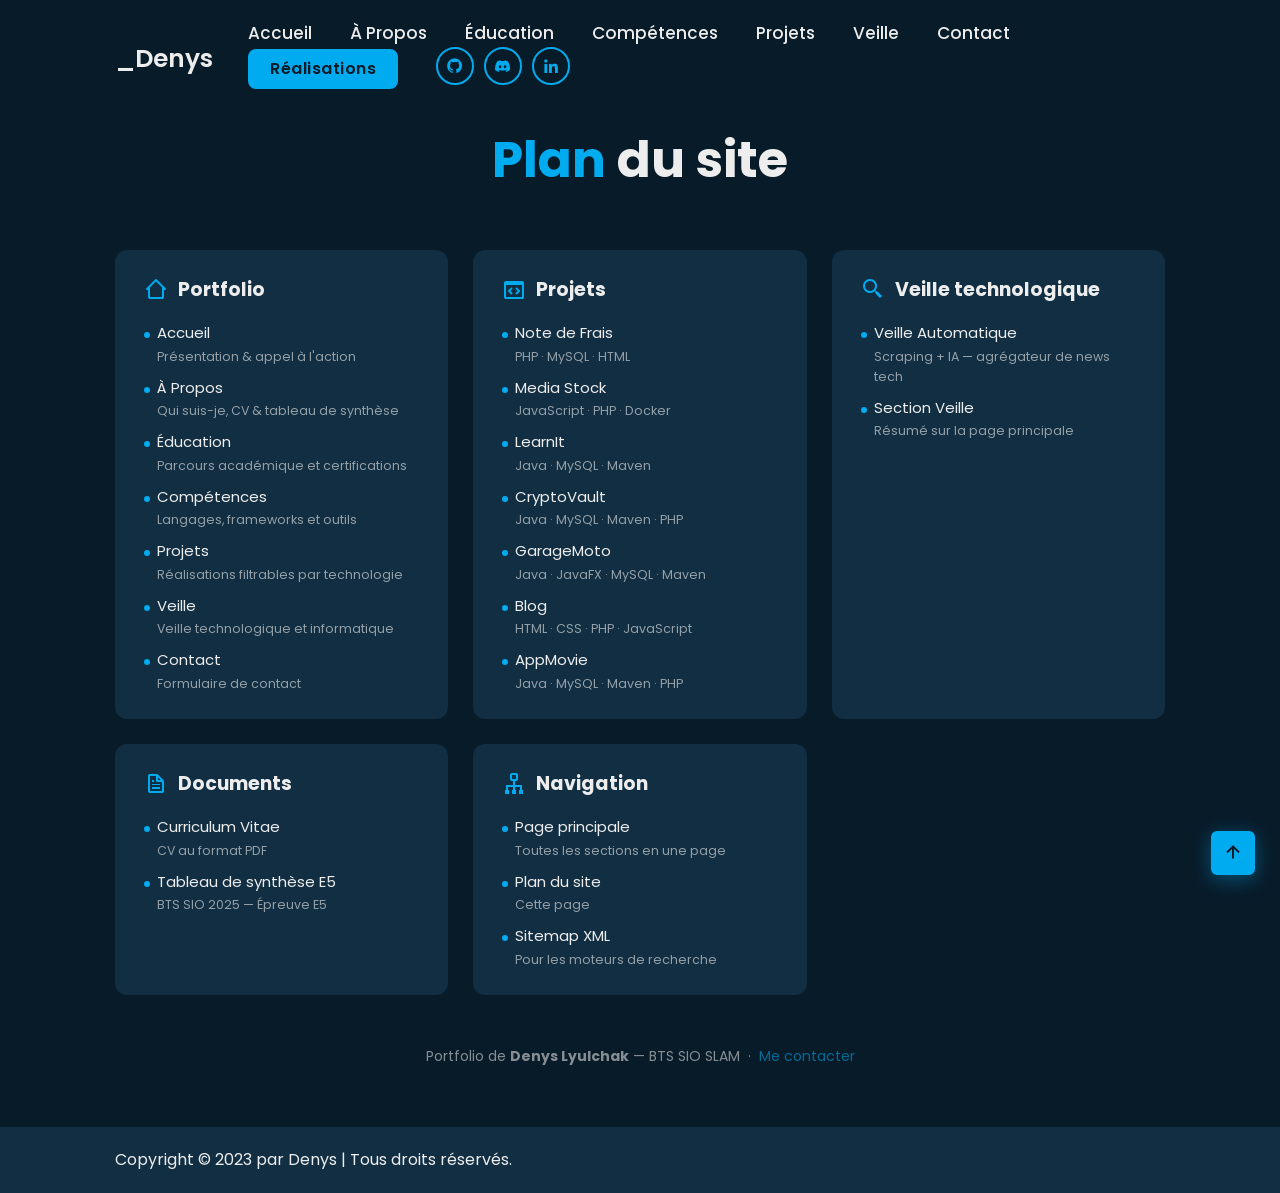
==== commit f1fcaadd: "Add files via upload" ====
--- a/sitemap.html
+++ b/sitemap.html
@@ -5,7 +5,7 @@
     <meta charset="UTF-8">
     <meta name="viewport" content="width=device-width, initial-scale=1.0">
     <meta name="description" content="Plan du site — Portfolio de Denys Lyulchak, étudiant BTS SIO SLAM. Retrouvez toutes les pages et sections du portfolio.">
-    <title>Plan du site — Denys Portfolio</title>
+    <title> Plan du site — Denys Portfolio</title>
 
     <link rel="stylesheet" href="css/style.css">
     <link href='https://unpkg.com/boxicons@2.1.4/css/boxicons.min.css' rel='stylesheet'>
@@ -141,7 +141,7 @@
 
     <!-- ── Header ── -->
     <header class="header">
-        <a href="index.html" class="logo">Denys_</a>
+        <a href="index.html" class="logo">_Denys</a>
 
         <button class="bx bx-menu" id="menu-icon" aria-label="Ouvrir le menu" aria-expanded="false"></button>
 
@@ -167,7 +167,7 @@
 
     <main class="sitemap-page">
 
-        <h1 class="heading">Plan du <span>site</span></h1>
+        <h1 class="heading"><span class="span-color">Plan </span>du site</h1>
 
         <div class="sitemap-grid">
 
@@ -312,9 +312,9 @@
                     </li>
                     <li>
                         <div>
-                            <a href="src/BTS SIO - Tableau de synthèse - Epreuve E4 - BTS SIO 2025.pdf"
-                               download target="_blank" rel="noopener">Tableau de synthèse E4</a>
-                            <span class="link-desc">BTS SIO 2025 — Épreuve E4</span>
+                            <a href="src/Tableau_de_synthèse-Epreuve_E5.pdf"
+                               download target="_blank" rel="noopener">Tableau de synthèse E5</a>
+                            <span class="link-desc">BTS SIO 2025 — Épreuve E5</span>
                         </div>
                     </li>
                 </ul>
--- a/css/style.css
+++ b/css/style.css
@@ -68,6 +68,7 @@
     color: var(--text-color);
     font-weight: 500;
     margin-left: 3.5rem;
+    margin-bottom: 1rem;
     transition: .3s;
 }
 
@@ -175,7 +176,7 @@
     color: var(--main-color);
 }
 
-section {
+.section-home {
     min-height: 100vh;
     padding: 10rem 9% 2rem;
 }
@@ -267,39 +268,35 @@
 .home-content .text-animate {
     position: relative;
     width: 100%;
-    max-width: 32.8rem;
+    max-width: 33.8rem;
 }
 
 .home-content .text-animate h3 {
     font-size: 3.2rem;
     font-weight: 700;
-    color: transparent;
+    color: var(--main-color);
     -webkit-text-stroke: .7px var(--main-color);
-    background-image: linear-gradient(var(--main-color), var(--main-color));
-    background-repeat: no-repeat;
-    -webkit-background-clip: text;
-    background-position: -33rem 0;
-}
-
-.home.show-animate .home-content .text-animate h3 {
-    animation: homeBgText 6s linear infinite;
-    animation-delay: 2s;
-}
-
+}
+
+/* ::before désactivé — le curseur est géré par .tw-cursor via JS */
 .home-content .text-animate h3::before {
-    content: '';
-    position: absolute;
-    top: 0;
-    left: 0;
-    width: 0;
-    height: 100%;
+    display: none;
+}
+
+/* Curseur clignotant injecté par typewriter.js */
+.tw-cursor {
+    display: inline-block;
+    width: 6px;
+    height: 1em;
     border-right: 2px solid var(--main-color);
-    z-index: -1;
-}
-
-.home.show-animate .home-content .text-animate h3::before {
-    animation: homeCursorText 6s linear infinite;
-    animation-delay: 2s;
+    vertical-align: middle;
+    margin-left: 2px;
+    animation: tw-blink .75s step-end infinite;
+}
+
+@keyframes tw-blink {
+    0%, 100% { opacity: 1; }
+    50%       { opacity: 0; }
 }
 
 .home-content p {
@@ -373,10 +370,9 @@
     position: absolute;
     bottom: 4rem;
     left: 9%;
-    width: 170px;
-    display: flex;
-    justify-content: space-between;
-    overflow: hidden;
+    display: flex;
+    flex-direction: row;
+    gap: 4rem;
 }
 
 .home-sci .animate {
@@ -386,38 +382,95 @@
 .home-sci a {
     position: relative;
     display: inline-flex;
-    justify-content: center;
-    align-items: center;
-    width: 40px;
-    height: 40px;
-    background: transparent;
-    border: .2rem solid var(--main-color);
-    border-radius: 50%;
-    font-size: 20px;
-    color: var(--main-color);
+    align-items: center;
+    gap: .9rem;
+    padding: .7rem 1.4rem .7rem 1rem;
+    border-radius: 999px;
+    font-size: 1.5rem;
+    font-weight: 600;
+    letter-spacing: .03rem;
+    text-decoration: none;
     z-index: 99;
     overflow: hidden;
-    transition: .5s;
-}
-
-.home-sci a:hover {
-    color: var(--bg-color);
-}
-
-.home-sci a::before {
-    content: '';
-    position: absolute;
-    top: 0;
-    left: 0;
-    width: 0;
-    height: 100%;
-    background: var(--main-color);
-    z-index: -1;
-    transition: .5s;
-}
-
-.home-sci a:hover::before {
-    width: 100%;
+    transition: transform .3s ease, box-shadow .3s ease;
+}
+
+.home-sci a i {
+    font-size: 2rem;
+    width: 3.2rem;
+    height: 3.2rem;
+    display: flex;
+    align-items: center;
+    justify-content: center;
+    border-radius: 50%;
+    flex-shrink: 0;
+    transition: transform .3s ease;
+}
+
+.home-sci a span {
+    font-size: 1.45rem;
+    font-weight: 600;
+    letter-spacing: .04rem;
+}
+
+/* GitHub */
+.home-sci a.sci-github {
+    background: rgba(230, 237, 243, 0.06);
+    border: .15rem solid rgba(230, 237, 243, 0.2);
+    color: #e6edf3;
+}
+.home-sci a.sci-github i {
+    background: rgba(230, 237, 243, 0.1);
+    color: #e6edf3;
+}
+.home-sci a.sci-github:hover {
+    background: rgba(230, 237, 243, 0.12);
+    border-color: rgba(230, 237, 243, 0.45);
+    transform: translateX(.5rem);
+    box-shadow: 0 4px 18px rgba(230, 237, 243, 0.1);
+}
+.home-sci a.sci-github:hover i {
+    transform: rotate(-8deg) scale(1.15);
+}
+
+/* Discord */
+.home-sci a.sci-discord {
+    background: rgba(88, 101, 242, 0.08);
+    border: .15rem solid rgba(88, 101, 242, 0.25);
+    color: #8b97f8;
+}
+.home-sci a.sci-discord i {
+    background: rgba(88, 101, 242, 0.12);
+    color: #8b97f8;
+}
+.home-sci a.sci-discord:hover {
+    background: rgba(88, 101, 242, 0.18);
+    border-color: rgba(88, 101, 242, 0.5);
+    transform: translateX(.5rem);
+    box-shadow: 0 4px 18px rgba(88, 101, 242, 0.2);
+}
+.home-sci a.sci-discord:hover i {
+    transform: rotate(-8deg) scale(1.15);
+}
+
+/* LinkedIn */
+.home-sci a.sci-linkedin {
+    background: rgba(10, 102, 194, 0.08);
+    border: .15rem solid rgba(10, 102, 194, 0.25);
+    color: #5ba4e0;
+}
+.home-sci a.sci-linkedin i {
+    background: rgba(10, 102, 194, 0.12);
+    color: #5ba4e0;
+}
+.home-sci a.sci-linkedin:hover {
+    background: rgba(10, 102, 194, 0.18);
+    border-color: rgba(10, 102, 194, 0.5);
+    transform: translateX(.5rem);
+    box-shadow: 0 4px 18px rgba(10, 102, 194, 0.2);
+}
+.home-sci a.sci-linkedin:hover i {
+    transform: rotate(-8deg) scale(1.15);
 }
 
 .home-imgHover {
@@ -458,134 +511,156 @@
     text-align: center;
 }
 
-span {
-    color: var(--main-color);
-}
-
-
-.project-card {
-    position: relative;
+.span-color {
+    color: var(--main-color);
+}
+
+
+/* ── PDF VIEWER ── */
+.pdf-viewer-container {
+    position: relative;
+    margin-top: 5rem;
     background: var(--surface-color);
     border: .1rem solid var(--surface-border);
-    border-radius: 1.2rem;
+    border-radius: 1.4rem;
     overflow: hidden;
+    box-shadow: var(--surface-shadow);
+}
+
+.pdf-viewer-header {
+    display: flex;
+    justify-content: space-between;
+    align-items: flex-start;
+    gap: 2rem;
+    padding: 2.4rem 3rem;
+    background: var(--second-bg-color);
+    border-bottom: .1rem solid var(--surface-border);
+}
+
+.pdf-header-content {
+    flex: 1;
+}
+
+.pdf-badge {
+    display: inline-flex;
+    align-items: center;
+    padding: .4rem 1rem;
+    background: rgba(0, 171, 240, 0.12);
+    border: .1rem solid rgba(0, 171, 240, 0.2);
+    border-radius: 999px;
+    color: var(--main-color);
+    font-size: 1.2rem;
+    font-weight: 600;
+    letter-spacing: .05rem;
+    margin-bottom: 1rem;
+}
+
+.pdf-viewer-header h3 {
+    font-size: 2.4rem;
+    font-weight: 700;
+    color: var(--text-color);
+    margin: 0 0 .8rem;
+}
+
+.pdf-viewer-header p {
+    font-size: 1.5rem;
+    color: var(--surface-muted);
+    line-height: 1.6;
+    margin: 0;
+}
+
+.pdf-download-btn{
+    display: inline-flex;
+    align-items: center;
+    gap: .8rem;
+    padding: 1rem 2rem;
+    background: var(--main-color);
+    color: var(--bg-color);
+    border: .2rem solid var(--main-color);
+    border-radius: .8rem;
+    font-size: 1.5rem;
+    font-weight: 600;
     text-decoration: none;
-    color: var(--text-color);
-    display: flex;
-    flex-direction: column;
-    transition: transform .3s ease, border-color .3s ease, box-shadow .3s ease;
+    transition: all .3s ease;
+    white-space: nowrap;
+    flex-shrink: 0;
+}
+
+.pdf-download-btn:hover {
+    background: transparent;
+    color: var(--main-color);
+    transform: translateY(-2px);
+    box-shadow: 0 6px 20px rgba(0, 171, 240, 0.3);
+}
+
+.pdf-download-btn i {
+    font-size: 2rem;
+}
+
+.pdf-viewer-wrapper {
+    position: relative;
+    display: block;
+    width: 100%;
+    height: 130vh;
+    min-height: 60rem;
+    background: var(--bg-color);
+    overflow: hidden;
     cursor: pointer;
-}
-
-.project-card:hover {
-    transform: translateY(-6px);
-    border-color: var(--main-color);
-    box-shadow: 0 12px 40px rgba(0,171,240,0.15);
-}
-
-.projects-grid {
-    display: grid;
-    grid-template-columns: repeat(auto-fit, minmax(28rem, 1fr));
-    gap: 2.4rem;
-    width: 100%;
-    max-width: 120rem;
-}
-
-.project-card-img {
-    position: relative;
-    width: 100%;
-    aspect-ratio: 16/9;
-    overflow: hidden;
-    background: var(--bg-color, #081b29);
-}
-
-.project-card-img img {
+    text-decoration: none;
+}
+
+.pdf-embed {
     width: 100%;
     height: 100%;
-    object-fit: cover;
-    transition: transform .5s ease;
+    border: none;
     display: block;
-}
-
-.project-card:hover .project-card-img img {
-    transform: scale(1.06);
-}
-
-.project-card-overlay {
+    pointer-events: none;
+}
+
+.pdf-click-overlay {
     position: absolute;
     inset: 0;
-    background: rgba(0,171,240,0.85);
-    display: flex;
+    background: rgba(0, 171, 240, 0.04);
+    display: flex;
+    flex-direction: column;
     align-items: center;
     justify-content: center;
+    gap: 1rem;
     opacity: 0;
     transition: opacity .3s ease;
-}
-
-.project-card-overlay span {
+    backdrop-filter: blur(2px);
+}
+
+.pdf-viewer-wrapper:hover .pdf-click-overlay {
+    opacity: 1;
+}
+
+.pdf-click-overlay i {
+    font-size: 4rem;
+    color: var(--main-color);
+}
+
+.pdf-click-overlay span {
+    font-size: 1.6rem;
     color: var(--bg-color);
-    font-size: 1.6rem;
-    font-weight: 600;
-    letter-spacing: .1rem;
-}
-
-.project-card:hover .project-card-overlay {
-    opacity: 1;
-}
-
-.project-card-body {
-    padding: 2rem;
-    display: flex;
-    flex-direction: column;
-    gap: .8rem;
-    flex: 1;
-}
-
-.project-card-body h3 {
-    font-size: 2rem;
-    font-weight: 700;
-    color: var(--text-color);
-}
-
-.project-card-body p {
-    font-size: 1.4rem;
-    color: var(--surface-muted);
-    line-height: 1.7;
-    flex: 1;
-}
-
-.project-cta {
-    display: inline-flex;
-    align-items: center;
-    gap: .4rem;
-    color: var(--main-color);
-    font-size: 1.4rem;
-    font-weight: 600;
-    margin-top: .4rem;
-    transition: gap .3s ease;
-}
-
-.project-card:hover .project-cta {
-    gap: .8rem;
-}
-
-
-
-.tech-tags {
-    list-style: none;
-    display: flex;
-    gap: .6rem;
-    flex-wrap: wrap;
-    margin: 0 0 .6rem 0;
-    padding: 0;
-}
-
-.tech-tags li {
-    background: rgba(0,171,240,0.12);
-    color: var(--main-color);
-    padding: .3rem .6rem;
-    border-radius: 999px;
-    font-size: 1.2rem;
+    font-weight: 500;
+}
+
+@media (max-width: 768px) {
+    .pdf-viewer-header {
+        flex-direction: column;
+        padding: 2rem;
+    }
+    
+    .pdf-download-btn {
+        width: 100%;
+        justify-content: center;
+    }
+    
+    .pdf-viewer-wrapper {
+        height: 60vh;
+        min-height: 50rem;
+    }
 }
 
 
@@ -800,16 +875,20 @@
     flex-wrap: wrap;
     gap: 3rem;
     width: 100%;
+    align-items: stretch;
 }
 
 .skills-row .skills-column {
     flex: 1 1 40rem;
+    display: flex;
+    flex-direction: column;
 }
 
 .skills-column .title {
     position: relative;
     display: inline-flex;
     align-items: center;
+    align-self: flex-start;
     font-size: 1.4rem;
     font-weight: 600;
     letter-spacing: .05rem;
@@ -823,10 +902,14 @@
 
 .skills-column .skills-box {
     position: relative;
+    flex: 1;
+    display: flex;
+    flex-direction: column;
 }
 
 .skills-box .skills-content {
     position: relative;
+    flex: 1;
     background: var(--surface-color);
     border: .1rem solid var(--surface-border);
     border-radius: 1.4rem;
@@ -848,106 +931,89 @@
 }
 
 .skills-content .progress {
-    padding: 1rem 0;
-}
-
-.skills-content .progress h3 {
+    display: none; /* conservé pour compat — non utilisé */
+}
+
+/* ── Cartes compétences textuelles ── */
+.skill-card {
+    padding: 1.4rem 0;
+    border-bottom: .1rem solid rgba(0, 171, 240, 0.08);
+}
+
+.skill-card:last-child {
+    border-bottom: none;
+    padding-bottom: 0;
+}
+
+.skill-card:first-child {
+    padding-top: 0;
+}
+
+.skill-card-header {
+    display: flex;
+    align-items: center;
+    gap: 1rem;
+    margin-bottom: .8rem;
+}
+
+.skill-card-label {
     font-size: 1.7rem;
-    display: flex;
-    justify-content: space-between;
-    gap: 1.2rem;
-}
-
-/* Compétences de codage — icônes langages */
-.progress--code .progress-header {
-    display: flex;
-    align-items: center;
-    gap: 1.2rem;
-    margin-bottom: .4rem;
-}
-
-.progress--code .progress-header h3 {
-    margin: 0;
+    font-weight: 600;
+    color: var(--text-color);
     flex: 1;
 }
 
-.skill-lang-icon {
+.skill-card-desc {
+    font-size: 1.45rem;
+    color: var(--surface-muted);
+    line-height: 1.7;
+}
+
+.skill-card--code .skill-lang-icon {
     flex-shrink: 0;
-    width: 3.6rem;
-    height: 3.6rem;
+    width: 3.2rem;
+    height: 3.2rem;
     background: rgba(0, 171, 240, 0.08);
     border: .1rem solid rgba(0, 171, 240, 0.2);
     border-radius: .8rem;
     display: flex;
     align-items: center;
     justify-content: center;
-    padding: .5rem;
+    padding: .45rem;
     transition: background .3s ease, border-color .3s ease, transform .3s ease;
 }
 
-.skill-lang-icon img {
+.skill-card--code .skill-lang-icon img {
     width: 100%;
     height: 100%;
     object-fit: contain;
 }
 
-.progress--code:hover .skill-lang-icon {
+.skill-card--code:hover .skill-lang-icon {
     background: rgba(0, 171, 240, 0.18);
     border-color: var(--main-color);
     transform: scale(1.1) rotate(-4deg);
 }
 
-.skills-content .progress h3 span {
-    color: var(--surface-muted);
-}
-
-.skills-content .progress .bar {
-    height: 1.4rem;
+/* Badge niveau */
+.skill-level {
+    font-size: 1.15rem;
+    font-weight: 600;
+    letter-spacing: .06rem;
+    text-transform: uppercase;
+    padding: .2rem .9rem;
     border-radius: 999px;
-    border: .1rem solid rgba(0, 171, 240, 0.15);
-    background: rgba(0, 171, 240, 0.06);
-    padding: .2rem;
-    margin: 1rem 0;
-}
-
-.skills-content .progress .bar span {
-    display: block;
-    height: 100%;
-    border-radius: 999px;
-    background: var(--main-color);
-}
-
-.skills-column:nth-child(1) .skills-content .progress:nth-child(1) .bar span {
-    width: 90%;
-}
-
-.skills-column:nth-child(1) .skills-content .progress:nth-child(2) .bar span {
-    width: 70%;
-}
-
-.skills-column:nth-child(1) .skills-content .progress:nth-child(3) .bar span {
-    width: 40%;
-}
-
-.skills-column:nth-child(1) .skills-content .progress:nth-child(4) .bar span {
-    width: 70%;
-}
-
-.skills-column:nth-child(2) .skills-content .progress:nth-child(1) .bar span {
-    width: 30%;
-}
-
-.skills-column:nth-child(2) .skills-content .progress:nth-child(2) .bar span {
-    width: 60%;
-}
-
-.skills-column:nth-child(2) .skills-content .progress:nth-child(3) .bar span {
-    width: 50%;
-}
-
-.skills-column:nth-child(2) .skills-content .progress:nth-child(4) .bar span {
-    width: 80%;
-}
+    white-space: nowrap;
+    color: var(--main-color);
+    background: rgba(0, 171, 240, 0.1);
+    border: .1rem solid rgba(0, 171, 240, 0.25);
+}
+
+.skill-level[data-level="Expert"]        { color: #00c896; background: rgba(0, 200, 150, 0.1); border-color: rgba(0, 200, 150, 0.3); }
+.skill-level[data-level="Avancé"]        { color: var(--main-color); background: rgba(0, 171, 240, 0.1); border-color: rgba(0, 171, 240, 0.3); }
+.skill-level[data-level="Intermédiaire"] { color: #a0c4ff; background: rgba(160, 196, 255, 0.08); border-color: rgba(160, 196, 255, 0.2); }
+.skill-level[data-level="Débutant"]      { color: var(--surface-soft); background: rgba(200, 214, 221, 0.07); border-color: rgba(200, 214, 221, 0.15); }
+.skill-level[data-level="Notions"]       { color: var(--surface-muted); background: rgba(158, 170, 176, 0.07); border-color: rgba(158, 170, 176, 0.15); }
 
 .contact {
     min-height: auto;
@@ -994,7 +1060,7 @@
 .contact form .textarea-field textarea {
     width: 100%;
     height: 100%;
-    padding: 1.7rem 1.8rem 3.2rem;
+    padding: 1.7rem 1.8rem 1.7rem;
     font-size: 1.6rem;
     color: var(--text-color);
     background: rgba(255, 255, 255, 0.02);
@@ -1102,6 +1168,57 @@
 .footer-sitemap-link:hover {
     color: var(--main-color);
     opacity: 1;
+}
+
+/* ── Footer legal links ── */
+.footer-legal-links {
+    display: flex;
+    flex-direction: column;
+    gap: .8rem;
+}
+
+.footer-legal-title {
+    font-size: 1.2rem;
+    font-weight: 600;
+    letter-spacing: .08rem;
+    text-transform: uppercase;
+    color: var(--main-color);
+    opacity: .7;
+}
+
+.footer-legal-links ul {
+    list-style: none;
+    display: flex;
+    flex-direction: column;
+    gap: .4rem;
+    padding: 0;
+    margin: 0;
+}
+
+.footer-legal-links a {
+    font-size: 1.3rem;
+    color: var(--text-color);
+    opacity: .55;
+    text-decoration: none;
+    transition: color .2s ease, opacity .2s ease;
+    padding: .15rem 0;
+}
+
+.footer-legal-links a:hover {
+    color: var(--main-color);
+    opacity: 1;
+}
+
+@media (max-width: 768px) {
+    .footer-legal-links {
+        width: 100%;
+    }
+
+    .footer-legal-links ul {
+        flex-direction: row;
+        flex-wrap: wrap;
+        gap: .4rem 1.6rem;
+    }
 }
 
 .footer-iconTop {
@@ -1226,6 +1343,7 @@
 .skills .skills-column,
 .projects .heading,
 .projects .project-card,
+.projects .pdf-viewer-container,
 .veille .heading,
 .veille .veille-card,
 .veille .veille-cta-btn,
@@ -1233,7 +1351,8 @@
 .contact .heading,
 .contact form,
 .footer .footer-text,
-.footer .footer-navbar {
+.footer .footer-navbar,
+.footer .footer-legal-links {
     opacity: 0;
     transform: translateY(2.4rem);
     transition:
@@ -1256,6 +1375,7 @@
 
 .projects .heading       { transition-delay: calc(.12s * 1); }
 .projects .project-card  { transition-delay: calc(.12s * var(--i, 2)); }
+.projects .pdf-viewer-container { transition-delay: calc(.12s * 2); }
 
 .veille .heading         { transition-delay: calc(.12s * 1); }
 .veille .veille-card     { transition-delay: calc(.12s * 2); }
@@ -1266,7 +1386,8 @@
 .contact form            { transition-delay: calc(.12s * 2); }
 
 .footer .footer-text     { transition-delay: calc(.12s * 1); }
-.footer .footer-navbar   { transition-delay: calc(.12s * 2); }
+.footer .footer-legal-links { transition-delay: calc(.12s * 2); }
+.footer .footer-navbar   { transition-delay: calc(.12s * 3); }
 
 /* --- État final : visible (déclenché par show-animate) --- */
 .about.show-animate     .heading,
@@ -1278,6 +1399,7 @@
 .skills.show-animate    .skills-column,
 .projects.show-animate  .heading,
 .projects.show-animate  .project-card,
+.projects.show-animate  .pdf-viewer-container,
 .veille.show-animate    .heading,
 .veille.show-animate    .veille-card,
 .veille.show-animate    .veille-cta-btn,
@@ -1285,6 +1407,7 @@
 .contact.show-animate   .heading,
 .contact.show-animate   form,
 .footer.show-animate    .footer-text,
+.footer.show-animate    .footer-legal-links,
 .footer.show-animate    .footer-navbar {
     opacity: 1;
     transform: translateY(0);
@@ -1707,13 +1830,21 @@
         transition-delay: 0s;
     }
 
+    .nav-sci a {
+        display: inline-flex;
+        justify-content: center;
+        align-items: center;
+    }
+
     .navbar.active .nav-sci {
         transform: translateX(0);
         transition-delay: .25s;
     }
 
     .navbar .nav-btn {
-        display: block;
+        display: inline-flex;
+        justify-content: center;
+        align-items: center;
         text-align: center;
         margin: 0 0 2rem;
         transform: translateX(-20rem);
@@ -1748,12 +1879,26 @@
     }
 
     .home-sci {
-        width: 160px;
+        bottom: 2.5rem;
+        left: 50%;
+        transform: translateX(-50%);
+        flex-direction: row;
+        gap: .7rem;
     }
 
     .home-sci a {
-        width: 38px;
-        height: 38px;
+        padding: .55rem 1.1rem .55rem .8rem;
+        font-size: 1.35rem;
+    }
+
+    .home-sci a i {
+        width: 2.8rem;
+        height: 2.8rem;
+        font-size: 1.7rem;
+    }
+
+    .home-sci a span {
+        font-size: 1.3rem;
     }
 
     .heading {
@@ -1809,42 +1954,6 @@
     }
 }
 
-
-/* KEYFRAMES ANIMATION */
-@keyframes homeBgText {
-
-    0%,
-    10%,
-    100% {
-        background-position: -33rem 0;
-    }
-
-    65%,
-    85% {
-        background-position: 0 0;
-    }
-}
-
-@keyframes homeCursorText {
-
-    0%,
-    10%,
-    100% {
-        width: 0;
-    }
-
-    65%,
-    78%,
-    85% {
-        width: 100%;
-        opacity: 1;
-    }
-
-    75%,
-    81% {
-        opacity: 0;
-    }
-}
 
 @keyframes aboutSpinner {
     100% {
@@ -1903,9 +2012,12 @@
     display: grid;
     grid-template-columns: repeat(auto-fill, minmax(30rem, 1fr));
     gap: 2.5rem;
+    width: 100%;
+    max-width: 120rem;
 }
 
 .project-card {
+    position: relative;
     background: var(--second-bg-color);
     border-radius: 1rem;
     overflow: hidden;
@@ -1915,6 +2027,7 @@
     flex-direction: column;
     transition: transform .3s, box-shadow .3s;
     border: 1px solid transparent;
+    cursor: pointer;
 }
 
 .project-card:hover {
@@ -2085,6 +2198,17 @@
     font-size: 2.4rem;
 }
 
+.contact-success p {
+    font-size: 1.5rem;
+    margin-bottom: 1rem;
+}
+
+.contact-success .btn {
+    margin-top: 1rem;
+    padding: 1rem 2.8rem;
+    font-size: 1.5rem;
+}
+
 .contact-error {
     color: #e74c3c;
     font-size: 1.4rem;
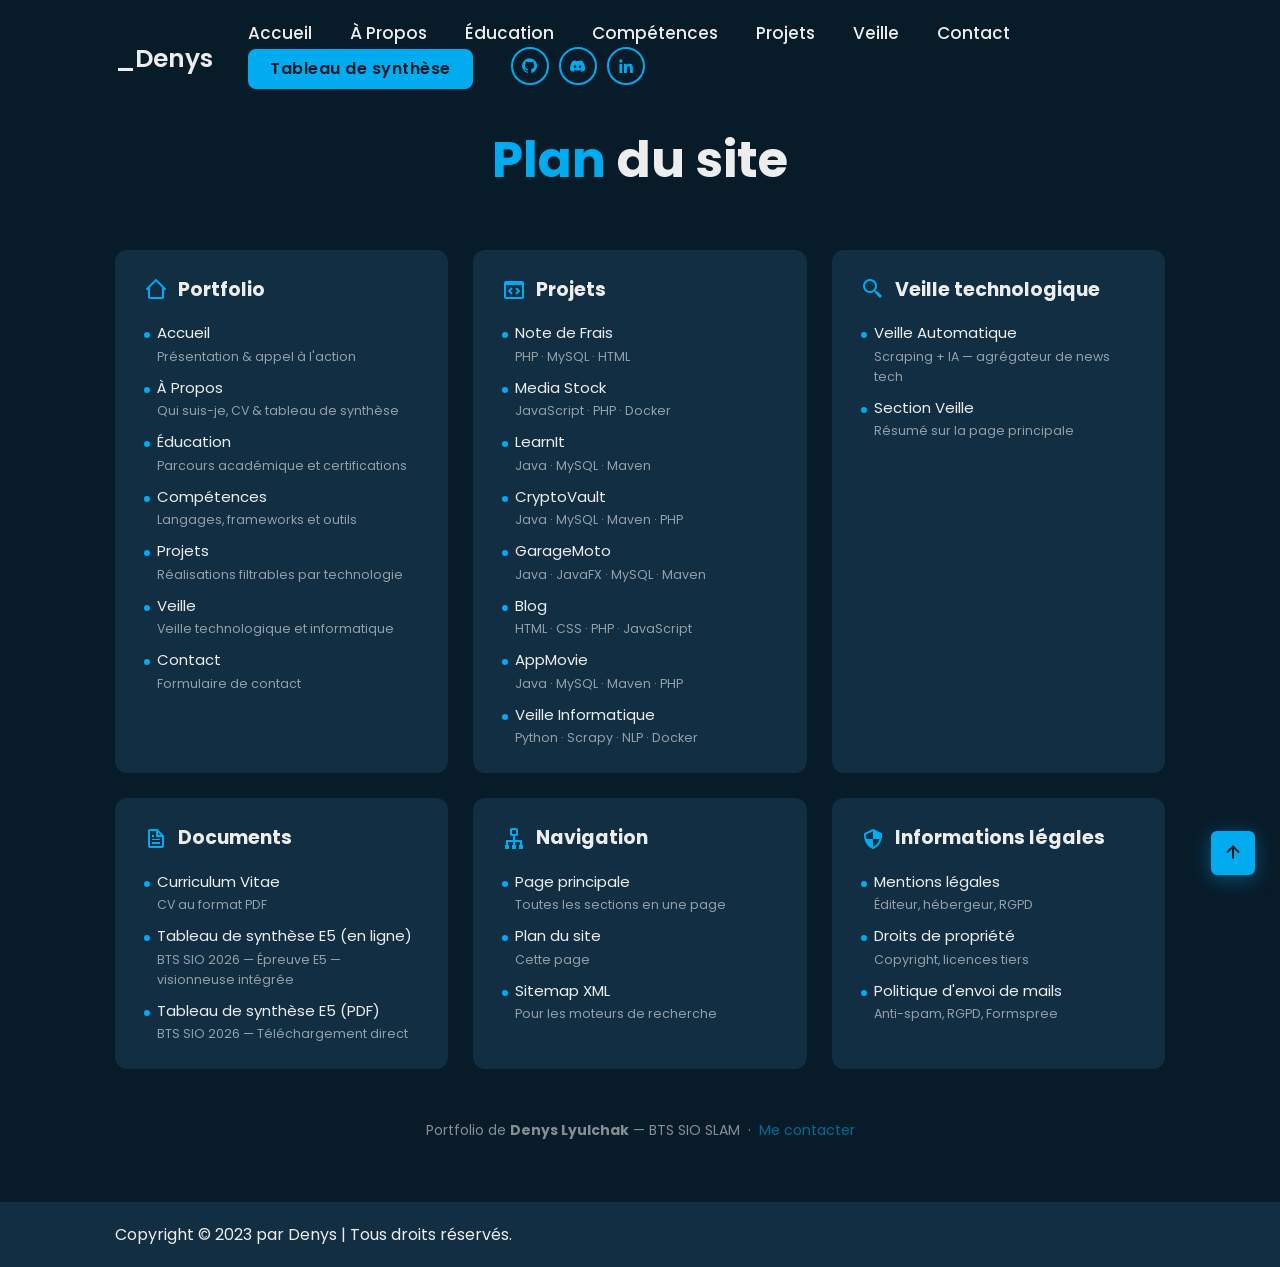
==== commit 6eeba5ed: "Add files via upload" ====
--- a/sitemap.html
+++ b/sitemap.html
@@ -153,7 +153,7 @@
             <a href="index.html#projects">Projets</a>
             <a href="index.html#veille">Veille</a>
             <a href="index.html#contact">Contact</a>
-            <a href="src/BTS SIO - Tableau de synthèse - Epreuve E4 - BTS SIO 2025.pdf" download class="nav-btn">Réalisations</a>
+            <a href="index.html#realisations" class="nav-btn">Tableau de synthèse</a>
 
             <div class="nav-sci">
                 <a href="https://github.com/PlumCreativ" aria-label="GitHub"><i class='bx bxl-github'></i></a>
@@ -272,6 +272,12 @@
                             <span class="link-desc">Java · MySQL · Maven · PHP</span>
                         </div>
                     </li>
+                    <li>
+                        <div>
+                            <a href="projects/veille-informatique.html">Veille Informatique</a>
+                            <span class="link-desc">Python · Scrapy · NLP · Docker</span>
+                        </div>
+                    </li>
                 </ul>
             </div>
 
@@ -312,9 +318,14 @@
                     </li>
                     <li>
                         <div>
-                            <a href="src/Tableau_de_synthèse-Epreuve_E5.pdf"
-                               download target="_blank" rel="noopener">Tableau de synthèse E5</a>
-                            <span class="link-desc">BTS SIO 2025 — Épreuve E5</span>
+                            <a href="index.html#realisations">Tableau de synthèse E5 (en ligne)</a>
+                            <span class="link-desc">BTS SIO 2026 — Épreuve E5 — visionneuse intégrée</span>
+                        </div>
+                    </li>
+                    <li>
+                        <div>
+                            <a href="src/Tableau_de_synthèse-Epreuve_E5.pdf" target="_blank" rel="noopener">Tableau de synthèse E5 (PDF)</a>
+                            <span class="link-desc">BTS SIO 2026 — Téléchargement direct</span>
                         </div>
                     </li>
                 </ul>
@@ -343,6 +354,34 @@
                         <div>
                             <a href="sitemap.xml" target="_blank" rel="noopener">Sitemap XML</a>
                             <span class="link-desc">Pour les moteurs de recherche</span>
+                        </div>
+                    </li>
+                </ul>
+            </div>
+
+            <!-- ── Légal ── -->
+            <div class="sitemap-card">
+                <div class="sitemap-card-header">
+                    <i class='bx bx-shield-quarter' aria-hidden="true"></i>
+                    <h2>Informations légales</h2>
+                </div>
+                <ul class="sitemap-links">
+                    <li>
+                        <div>
+                            <a href="legal/mentions-legales.html">Mentions légales</a>
+                            <span class="link-desc">Éditeur, hébergeur, RGPD</span>
+                        </div>
+                    </li>
+                    <li>
+                        <div>
+                            <a href="legal/droits-propriete.html">Droits de propriété</a>
+                            <span class="link-desc">Copyright, licences tiers</span>
+                        </div>
+                    </li>
+                    <li>
+                        <div>
+                            <a href="legal/politique-mails.html">Politique d'envoi de mails</a>
+                            <span class="link-desc">Anti-spam, RGPD, Formspree</span>
                         </div>
                     </li>
                 </ul>
--- a/css/style.css
+++ b/css/style.css
@@ -1312,13 +1312,13 @@
 }
 
 .animate.home-img {
-    width: 50%;
+    display: none;
 }
 
 .logo .animate,
 .navbar .animate,
 #menu-icon .animate,
-.home.show-animate .animate {
+.home.show-animate .animate:not(.home-img) {
     animation: showRight 1s ease forwards;
     animation-delay: calc(.3s * var(--i));
 }
@@ -1419,7 +1419,7 @@
     justify-content: center;
     align-items: center;
     flex-direction: column;
-    gap: 2rem;
+    gap: 8rem;
     padding-bottom: 6rem;
 }
 
@@ -1965,6 +1965,22 @@
     100% {
         width: 0;
     }
+}
+
+/* ── home-img : voile initial → révélation après toutes les animations ── */
+@keyframes homeImgReveal {
+    0%   { opacity: 0; }
+    100% { opacity: 1; }
+}
+
+.home-img {
+    opacity: 0;
+    animation: homeImgReveal 1.2s ease forwards;
+    animation-delay: 2.8s; /* après --i:6 (1.8s) + durée showRight (1s) */
+}
+
+.home.show-animate .home-img {
+    animation-play-state: running;
 }
 
 /* Accessibilité — respect des préférences système */
@@ -2246,3 +2262,233 @@
         scroll-behavior: auto !important;
     }
 }
+
+/* ═══════════════════════════════════════
+   STAGE PROJECT — Carte projet professionnel
+   Accent distinct : violet #a855f7
+═══════════════════════════════════════ */
+
+.stage-section {
+    width: 100%;
+    margin-bottom: 5rem;
+}
+
+.stage-section__header {
+    display: flex;
+    align-items: center;
+    gap: 1.2rem;
+    margin-bottom: 2rem;
+}
+
+.stage-section__label {
+    display: inline-flex;
+    align-items: center;
+    gap: .7rem;
+    font-size: 1.3rem;
+    font-weight: 600;
+    letter-spacing: .12em;
+    text-transform: uppercase;
+    color: #a855f7;
+    font-family: 'Courier New', Courier, monospace;
+}
+
+.stage-section__label i {
+    font-size: 1.6rem;
+}
+
+.stage-section__line {
+    flex: 1;
+    height: .1rem;
+    background: linear-gradient(90deg, rgba(168, 85, 247, .4), transparent);
+}
+
+/* ── Carte principale ── */
+.stage-card {
+    display: flex;
+    gap: 0;
+    border-radius: 1.4rem;
+    overflow: hidden;
+    background: #0d2235;
+    border: .15rem solid rgba(168, 85, 247, .25);
+    box-shadow: 0 0 0 rgba(168, 85, 247, 0);
+    transition: transform .35s ease, box-shadow .35s ease, border-color .35s ease;
+    text-decoration: none;
+    color: inherit;
+    cursor: pointer;
+}
+
+.stage-card:hover {
+    transform: translateY(-.5rem);
+    border-color: rgba(168, 85, 247, .7);
+    box-shadow: 0 0 3.5rem rgba(168, 85, 247, .18), 0 .8rem 3rem rgba(0,0,0,.35);
+}
+
+/* Accent barre gauche */
+.stage-card::before {
+    content: '';
+    display: block;
+    width: .45rem;
+    flex-shrink: 0;
+    background: linear-gradient(180deg, #a855f7, #7c3aed);
+}
+
+/* ── Image ── */
+.stage-card__img {
+    width: 34rem;
+    flex-shrink: 0;
+    overflow: hidden;
+    background: #081b29;
+    display: flex;
+    align-items: center;
+    justify-content: center;
+}
+
+.stage-card__img img {
+    width: 70%;
+    height: auto;
+    object-fit: contain;
+    transition: transform .5s ease, filter .5s ease;
+    filter: brightness(.9) saturate(.85);
+}
+
+.stage-card:hover .stage-card__img img {
+    transform: scale(1.06);
+    filter: brightness(1) saturate(1) drop-shadow(0 0 1.6rem rgba(124, 58, 237, .3));
+}
+
+/* ── Body ── */
+.stage-card__body {
+    flex: 1;
+    padding: 3.6rem 4rem;
+    display: flex;
+    flex-direction: column;
+    gap: 1.6rem;
+}
+
+.stage-card__badges {
+    display: flex;
+    align-items: center;
+    gap: 1rem;
+    flex-wrap: wrap;
+}
+
+.stage-card__badge {
+    display: inline-flex;
+    align-items: center;
+    gap: .5rem;
+    padding: .4rem 1.1rem;
+    border-radius: 2rem;
+    font-size: 1.15rem;
+    font-weight: 600;
+    letter-spacing: .08em;
+    text-transform: uppercase;
+    font-family: 'Courier New', Courier, monospace;
+}
+
+.stage-card__badge--stage {
+    background: rgba(168, 85, 247, .15);
+    color: #c084fc;
+    border: .1rem solid rgba(168, 85, 247, .35);
+}
+
+.stage-card__badge--year {
+    background: rgba(0, 171, 240, .1);
+    color: #00abf0;
+    border: .1rem solid rgba(0, 171, 240, .25);
+}
+
+.stage-card__title {
+    font-size: 2.6rem;
+    font-weight: 700;
+    color: #f1f5f9;
+    line-height: 1.25;
+    margin: 0;
+}
+
+.stage-card__company {
+    font-size: 1.45rem;
+    color: #a855f7;
+    font-family: 'Courier New', Courier, monospace;
+    font-weight: 500;
+    margin: -.6rem 0 0;
+}
+
+.stage-card__desc {
+    font-size: 1.5rem;
+    color: #9eaab0;
+    line-height: 1.75;
+    margin: 0;
+}
+
+.stage-card__tech {
+    display: flex;
+    flex-wrap: wrap;
+    gap: .7rem;
+    list-style: none;
+    padding: 0;
+    margin: 0;
+}
+
+.stage-card__tech li {
+    padding: .35rem 1rem;
+    border-radius: .5rem;
+    font-size: 1.2rem;
+    font-family: 'Courier New', Courier, monospace;
+    font-weight: 600;
+    background: rgba(168, 85, 247, .1);
+    color: #c084fc;
+    border: .1rem solid rgba(168, 85, 247, .2);
+}
+
+.stage-card__cta {
+    display: inline-flex;
+    align-items: center;
+    gap: .6rem;
+    width: fit-content;
+    margin-top: auto;
+    padding: .9rem 2.2rem;
+    border-radius: .8rem;
+    font-size: 1.45rem;
+    font-weight: 600;
+    background: transparent;
+    color: #a855f7;
+    border: .15rem solid rgba(168, 85, 247, .5);
+    transition: background .25s ease, color .25s ease, border-color .25s ease, gap .25s ease;
+}
+
+.stage-card:hover .stage-card__cta {
+    background: rgba(168, 85, 247, .15);
+    border-color: #a855f7;
+    gap: 1rem;
+}
+
+/* ── Responsive ── */
+@media (max-width: 1024px) {
+    .stage-card__img {
+        width: 26rem;
+    }
+    .stage-card__body {
+        padding: 2.8rem 3rem;
+    }
+}
+
+@media (max-width: 768px) {
+    .stage-card {
+        flex-direction: column;
+    }
+    .stage-card::before {
+        width: 100%;
+        height: .45rem;
+        background: linear-gradient(90deg, #a855f7, #7c3aed);
+    }
+    .stage-card__img {
+        width: 100%;
+        height: 22rem;
+    }
+    .stage-card__body {
+        padding: 2.4rem 2rem;
+    }
+    .stage-card__title {
+        font-size: 2.2rem;
+    }
+}
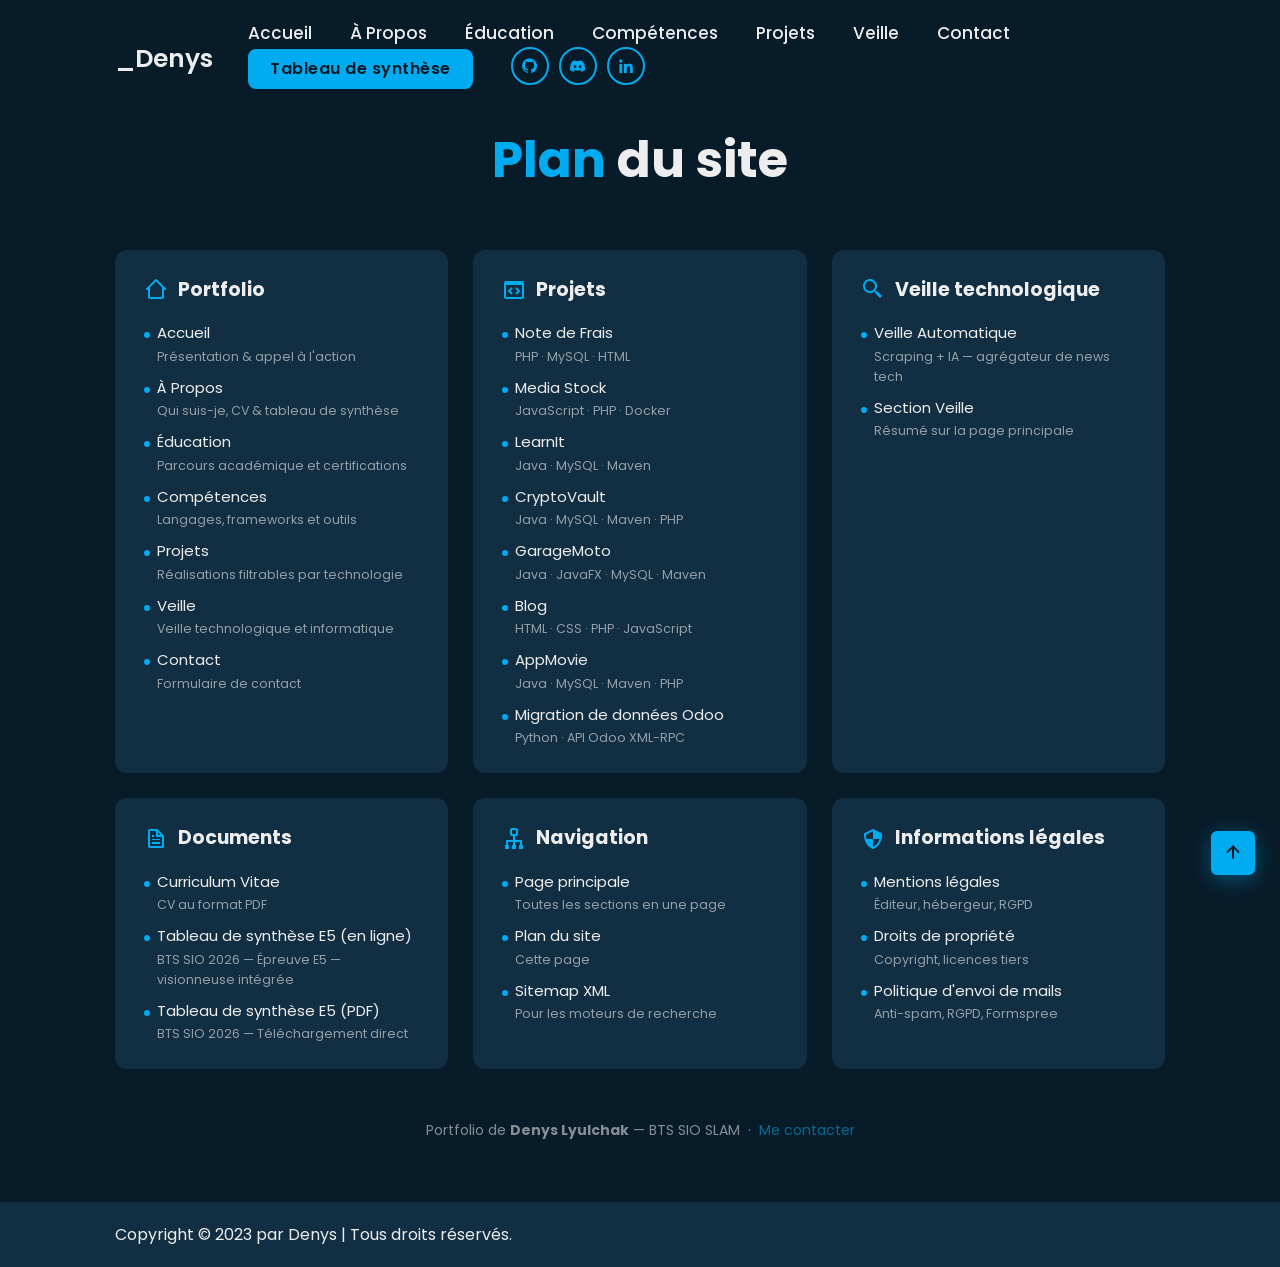
==== commit 7e4a7057: "Add files via upload" ====
--- a/sitemap.html
+++ b/sitemap.html
@@ -274,8 +274,8 @@
                     </li>
                     <li>
                         <div>
-                            <a href="projects/veille-informatique.html">Veille Informatique</a>
-                            <span class="link-desc">Python · Scrapy · NLP · Docker</span>
+                            <a href="projects/odoo-migration.html">Migration de données Odoo</a>
+                            <span class="link-desc">Python · API Odoo XML-RPC</span>
                         </div>
                     </li>
                 </ul>
--- a/css/style.css
+++ b/css/style.css
@@ -1216,6 +1216,7 @@
 
     .footer-legal-links ul {
         flex-direction: row;
+        justify-content: center;
         flex-wrap: wrap;
         gap: .4rem 1.6rem;
     }
